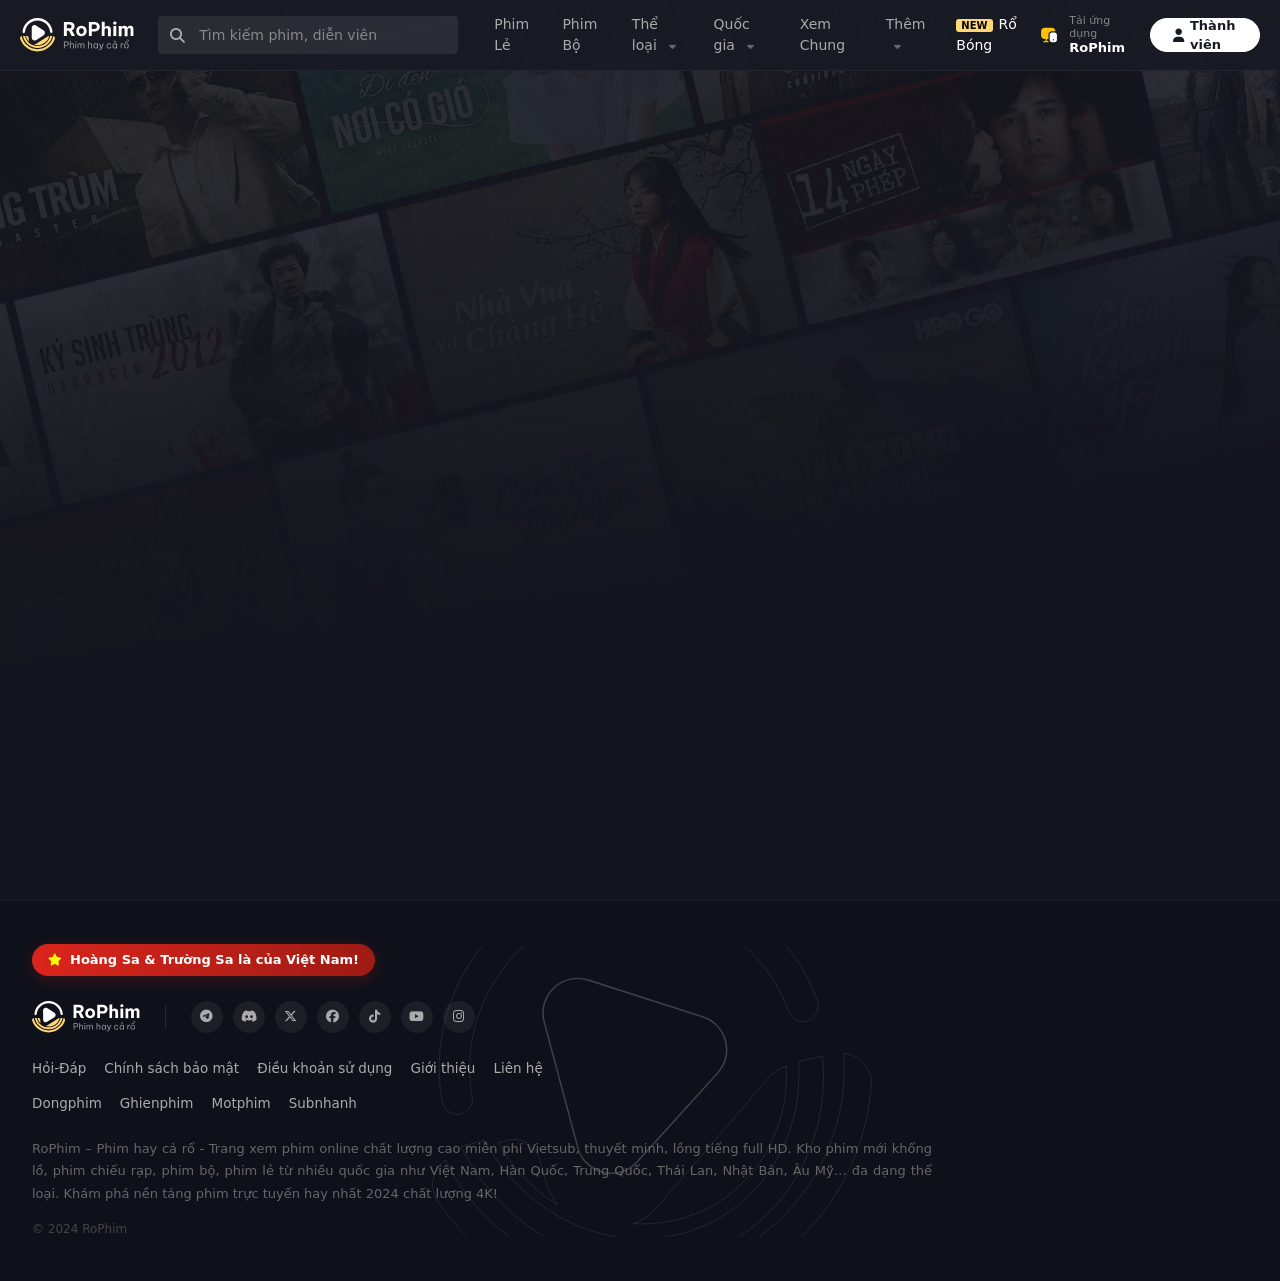
==== index.html @ 5a50149d "✨feat: setup homepage setup homepage boilerplate with core layout, header and footer" ====
<!DOCTYPE html>
<html lang="vi">
<head>
    <meta charset="UTF-8">
    <meta name="viewport" content="width=device-width, initial-scale=1.0">
    <title>Rophim</title>
    
    <link href="https://fonts.googleapis.com/css2?family=Inter:wght@300;400;500;600;700&display=swap" rel="stylesheet">
    
    <link rel="stylesheet" href="https://cdnjs.cloudflare.com/ajax/libs/font-awesome/6.5.1/css/all.min.css">

    <link rel="stylesheet" href="./css/variables.css">
    <link rel="stylesheet" href="./css/style.css">
</head>
<body>

    <header id="header">
        <div class="header-elements">
            
            <div class="for-mobile menu-toggle"><i class="fa-solid fa-bars"></i></div>
            <div class="for-mobile search-toggle"><i class="fa-solid fa-magnifying-glass"></i></div>

            <a id="logo" href="/" title="Rophim">
                <img src="./assets/images/logos/logo.svg" alt="RoPhim">
            </a>

            <div id="search">
                <div class="search-elements">
                    <div class="search-icon"><i class="fa-solid fa-magnifying-glass"></i></div>
                    <input id="main-search" class="search-input" placeholder="Tìm kiếm phim, diễn viên" autocomplete="off">
                </div>
            </div>

            <div class="el-group">
                
                <div id="main_menu">
                    <div class="menu-item"><a href="#">Phim Lẻ</a></div>
                    <div class="menu-item"><a href="#">Phim Bộ</a></div>
                    
                    <div class="menu-item menu-item-sub">
                        <div class="dropdown">
                            <a>Thể loại <i class="fa-solid fa-caret-down ms-2"></i></a>
                        </div>
                    </div>
                    
                    <div class="menu-item menu-item-sub">
                        <div class="dropdown">
                            <a>Quốc gia <i class="fa-solid fa-caret-down ms-2"></i></a>
                        </div>
                    </div>
                    
                    <div class="menu-item"><a href="#">Xem Chung</a></div>
                    
                    <div class="menu-item menu-item-sub">
                        <div class="dropdown">
                            <a>Thêm <i class="fa-solid fa-caret-down ms-2"></i></a>
                        </div>
                    </div>
                    
                    <div class="menu-item">
                        <a href="#" class="highlight">
                            <span class="new me-2">NEW</span>Rổ Bóng
                        </a>
                    </div>
                </div>

                <div class="flex-grow-1"></div>

                <div class="app-download">
                    <a class="app-download-button">
                        <div class="inc-icon">
                            <svg width="24" height="24" viewBox="0 0 24 24" fill="none" xmlns="http://www.w3.org/2000/svg"><path fill-rule="evenodd" clip-rule="evenodd" d="M10.9998 16.8992C11.1655 16.8992 11.2998 16.7649 11.2998 16.5992V11.5982C11.2998 9.28322 13.1838 7.39922 15.4998 7.39922H18.7998C18.9238 7.39922 19.0446 7.41106 19.1616 7.43327C19.3745 7.47368 19.5998 7.32682 19.5998 7.11012V6.69922C19.5998 6.67022 19.5968 6.64022 19.5918 6.61222C19.2488 4.66722 17.4468 3.19922 15.4008 3.19922H6.79982C4.42882 3.19922 2.49982 5.12822 2.49982 7.49922V12.5982C2.49982 14.9692 4.42882 16.8992 6.79982 16.8992H8.24282L7.86182 19.2492H5.85982C5.44582 19.2492 5.10982 19.5852 5.10982 19.9992C5.10982 20.4132 5.44582 20.7492 5.85982 20.7492H10.7598C11.1738 20.7492 11.5098 20.4132 11.5098 19.9992C11.5098 19.5852 11.1738 19.2492 10.7598 19.2492H9.38082L9.76182 16.8992H10.9998Z" fill="#ffc107"></path><path fill-rule="evenodd" clip-rule="evenodd" d="M17.1912 18.4564C16.7712 18.4564 16.4302 18.1154 16.4302 17.6954C16.4302 17.2754 16.7712 16.9344 17.1912 16.9344C17.6112 16.9344 17.9522 17.2754 17.9522 17.6954C17.9522 18.1154 17.6112 18.4564 17.1912 18.4564ZM18.8002 8.90039H15.5002C14.0362 8.90039 12.8002 10.1364 12.8002 11.5994V18.0994C12.8002 19.5884 14.0112 20.7994 15.5002 20.7994H18.8002C20.2892 20.7994 21.5002 19.5884 21.5002 18.0994V11.5994C21.5002 10.1364 20.2642 8.90039 18.8002 8.90039Z" fill="#ffffff"></path></svg>
                        </div>
                        <div class="text text-light">
                            <span>Tải ứng dụng</span>
                            <strong>RoPhim</strong>
                        </div>
                    </a>
                </div>

                <div id="main_user">
                    <a class="button-user button-login" href="#">
                        <div class="line-center">
                            <i class="fa-solid fa-user ms-1"></i>
                            <span>Thành viên</span>
                        </div>
                    </a>
                </div>

            </div>
        </div>
    </header>
    
    <main style="background: url('./assets/images/banners/home-background.jpg') no-repeat center top/cover; height: 100vh;">
    </main>
    <footer id="footer">
        <div class="footer-elements">
            
            <div class="footer-bg-icon">
                <img src="./assets/images/footer/footer-icon.svg" alt="Background">
            </div>

            <div class="footer-content">
                
                <div class="vn-badge">
                    <i class="fa-solid fa-star yellow-star"></i>
                    <span>Hoàng Sa & Trường Sa là của Việt Nam!</span>
                </div>

                <div class="brand-social-row">
                    <a href="#" class="footer-logo">
                        <img src="./assets/images/logos/logo.svg" alt="RoPhim">
                    </a>
                    
                    <div class="vertical-line"></div>

                    <div class="socials">
                        <a href="#" class="social-item"><i class="fa-brands fa-telegram"></i></a>
                        <a href="#" class="social-item"><i class="fa-brands fa-discord"></i></a>
                        <a href="#" class="social-item"><i class="fa-brands fa-x-twitter"></i></a>
                        <a href="#" class="social-item"><i class="fa-brands fa-facebook"></i></a>
                        <a href="#" class="social-item"><i class="fa-brands fa-tiktok"></i></a>
                        <a href="#" class="social-item"><i class="fa-brands fa-youtube"></i></a>
                        <a href="#" class="social-item"><i class="fa-brands fa-instagram"></i></a>
                    </div>
                </div>

                <div class="footer-menu">
                    <a href="#">Hỏi-Đáp</a>
                    <a href="#">Chính sách bảo mật</a>
                    <a href="#">Điều khoản sử dụng</a>
                    <a href="#">Giới thiệu</a>
                    <a href="#">Liên hệ</a>
                </div>

                <div class="footer-menu sub-links">
                    <a href="#">Dongphim</a>
                    <a href="#">Ghienphim</a>
                    <a href="#">Motphim</a>
                    <a href="#">Subnhanh</a>
                </div>

                <div class="footer-notice">
                    RoPhim – Phim hay cả rổ - Trang xem phim online chất lượng cao miễn phí Vietsub, thuyết minh, lồng tiếng full HD. Kho phim mới khổng lồ, phim chiếu rạp, phim bộ, phim lẻ từ nhiều quốc gia như Việt Nam, Hàn Quốc, Trung Quốc, Thái Lan, Nhật Bản, Âu Mỹ… đa dạng thể loại. Khám phá nền tảng phim trực tuyến hay nhất 2024 chất lượng 4K!
                </div>
                
                <div class="footer-copyright">
                    © 2024 RoPhim
                </div>
            </div>
        </div>
    </footer>
</body>
</html>
---- css/variables.css ----
:root {
    
    
    
    --bg-color: #191B24;          
    --top-bg-default: #202331;    
    --footer-bg: #0F111A;         
    
    --text-base: #aaa;            
    --text-light: #fff;           
    
    
    --primary-color: #FFD875;       
    --primary-color-hover: #FFDE8A; 
    --primary-text: #FFD875;
    
    
    --bg-2: #282B3A;
    --bg-3: #2F3346;
    --bg-4: #3E435C;
    --border-color: #ffffff10;    
    
    
    --font-body: 'Inter', sans-serif;
    --font-heading: 'Tektur', sans-serif;
}
---- css/style.css ----
* { margin: 0; padding: 0; box-sizing: border-box; }


button, input, optgroup, select, textarea {
    margin: 0;
    font-family: inherit;
    font-size: 100%;
    line-height: 1.15;
}

body {
    background-color: #191B24; 
    color: #AAAAAA;            
    
    
    font-family: system-ui, -apple-system, "Segoe UI", Roboto, "Helvetica Neue", Arial, sans-serif;
    
    font-size: 14px;      
    line-height: 1.5;
    font-weight: 400;     
    -webkit-font-smoothing: antialiased; 
}

a { text-decoration: none; color: inherit; transition: color 0.2s ease; cursor: pointer; }
ul { list-style: none; }


.ms-1 { margin-left: 4px !important; }
.ms-2 { margin-left: 8px !important; }
.flex-grow-1 { flex-grow: 1; }


#header {
    position: fixed;
    top: 0; left: 0; right: 0;
    z-index: 1000;
    
    background-color: rgba(25, 27, 36, 0.98); 
    
    border-bottom: 1px solid rgba(255, 255, 255, 0.05);
}

.header-elements {
    display: flex;
    align-items: center;
    justify-content: space-between;
    
    
    height: 70px; 
    
    padding: 0 20px;
    gap: 24px;
    width: 100%;
    max-width: 1692px; 
    margin: 0 auto;
}

.for-mobile { display: none; }

#logo { display: flex; align-items: center; flex-shrink: 0; }
#logo img { height: 34px; display: block; }


#search {
    width: 300px;
    flex-shrink: 0;
    position: relative; 
}


.search-icon {
    position: absolute;
    left: 12px; 
    top: 50%;
    transform: translateY(-50%); 
    z-index: 2; 
    pointer-events: none; 
    display: flex; 
}

.search-icon i {
    color: #AAAAAA; 
    font-size: 15px;
}


#search .search-input {
    width: 100%;
    height: 38px; 
    line-height: 38px;
    
    
    padding: 0 15px 0 40px; 
    
    
    background-color: rgba(255, 255, 255, .08); 
    
    color: #fff; 
    font-size: 14px;
    outline: none !important;
    box-shadow: none !important;
    border-radius: 4px; 
    border: 1px solid transparent !important;
    transition: all 0.2s ease;
}


#search .search-input:focus {
    background-color: rgba(255, 255, 255, .12);
    border-color: rgba(255, 255, 255, 0.1) !important;
}

#search .search-input::placeholder { color: #888; font-weight: 400; }

.el-group { display: flex; align-items: center; flex-grow: 1; justify-content: space-between; }
#main_menu { display: flex; align-items: center; gap: 5px; } 

.menu-item {
    font-size: 14px;
    font-weight: 400; 
    color: #AAAAAA;   
    height: 70px;     
    display: flex; align-items: center;
    padding: 0 12px;  
    cursor: pointer;
    transition: color 0.2s ease;
}

.menu-item:hover {
    color: #FFD875; 
}

.menu-item i {
    font-size: 11px; 
    margin-left: 6px;
    color: #666;
    transition: transform 0.2s;
}

.menu-item:hover i {
    color: #FFD875;
    transform: rotate(180deg);
}


.new {
    background-color: #FFD875;
    color: #000;
    font-size: 10px;
    font-weight: 800;
    padding: 1px 5px;
    border-radius: 3px;
    margin-right: 6px;
}
.menu-item .highlight { color: #FFF; font-weight: 500; }


.app-download-button { 
    display: flex; align-items: center; gap: 10px; 
    margin-right: 25px; cursor: pointer; 
}
.app-download-button:hover .text strong { color: #FFD875; }

.inc-icon svg { width: 20px; height: 20px; display: block; }
.text.text-light { display: flex; flex-direction: column; line-height: 1.2; }
.text.text-light span { font-size: 11px; color: #888; }
.text.text-light strong { font-size: 13px; color: #FFF; font-weight: 600; }


.button-user {
    background-color: #FFF; 
    color: #191B24;         
    height: 34px;
    padding: 0 18px;
    border-radius: 100px;   
    display: flex; align-items: center;
    font-size: 13px;
    font-weight: 600;       
    border: 1px solid #FFF;
    transition: all 0.2s ease;
}


.button-user:hover {
    background-color: transparent;
    color: #FFF;
}
.line-center { display: flex; align-items: center; gap: 6px; }
.button-user i { font-size: 13px; }

#footer {
    
    background-color: #0f111a; 
    
    
    border-top: 1px solid rgba(255, 255, 255, 0.05);
    
    position: relative;
    overflow: hidden;
    margin-top: auto;
}

.footer-elements {
    position: relative;
    width: 100%;
    max-width: 1692px;
    margin: 0 auto;
    
    
    padding: 32px;
    
    
    min-height: 380px; 
    display: flex;
    align-items: center;
}


.footer-bg-icon {
    position: absolute;
    top: 50%;
    left: 50%;
    transform: translate(-50%, -50%); 
    z-index: 0;
    pointer-events: none;
    
    
    width: 550px; 
    
    
    opacity: 100%; 
    
    
    
    filter: brightness(0) invert(1);
}

.footer-bg-icon img {
    width: 100%;
    display: block;
}


.footer-content {
    position: relative;
    z-index: 1;
    width: 100%;
    max-width: 900px; 
}


.vn-badge {
    display: inline-flex;
    align-items: center;
    gap: 8px;
    background: linear-gradient(90deg, #da251c 0%, #9e1b14 100%);
    padding: 6px 16px;
    border-radius: 50px;
    margin-bottom: 25px;
    color: #fff;
    font-size: 13px;
    font-weight: 700;
    box-shadow: 0 4px 15px rgba(218, 37, 28, 0.2);
}
.yellow-star { color: #ffff00; font-size: 12px; }


.brand-social-row {
    display: flex;
    align-items: center;
    gap: 25px;
    margin-bottom: 25px;
}

.footer-logo img { height: 32px; display: block; }


.vertical-line {
    width: 1px;
    height: 24px;
    background-color: rgba(255,255,255,0.1);
}

.socials { display: flex; align-items: center; gap: 10px; }

.social-item {
    width: 32px; height: 32px;
    background-color: rgba(255,255,255,0.06);
    border-radius: 50%;
    display: flex; align-items: center; justify-content: center;
    color: #aaa;
    font-size: 13px;
    transition: 0.2s;
}

.social-item:hover {
    background-color: #282B3A;
    color: #fff;
    transform: translateY(-2px);
}


.footer-menu { display: flex; flex-wrap: wrap; gap: 18px; margin-bottom: 15px; }
.footer-menu.sub-links { margin-bottom: 25px; }

.footer-menu a {
    color: #AAAAAA; font-size: 13.5px; font-weight: 500; transition: 0.2s;
}
.footer-menu a:hover { color: #FFD875; }


.footer-notice {
    color: #666; 
    font-size: 13px;
    line-height: 1.7;
    margin-bottom: 15px;
    text-align: justify;
}

.footer-copyright {
    color: #444; 
    font-size: 12px;
}
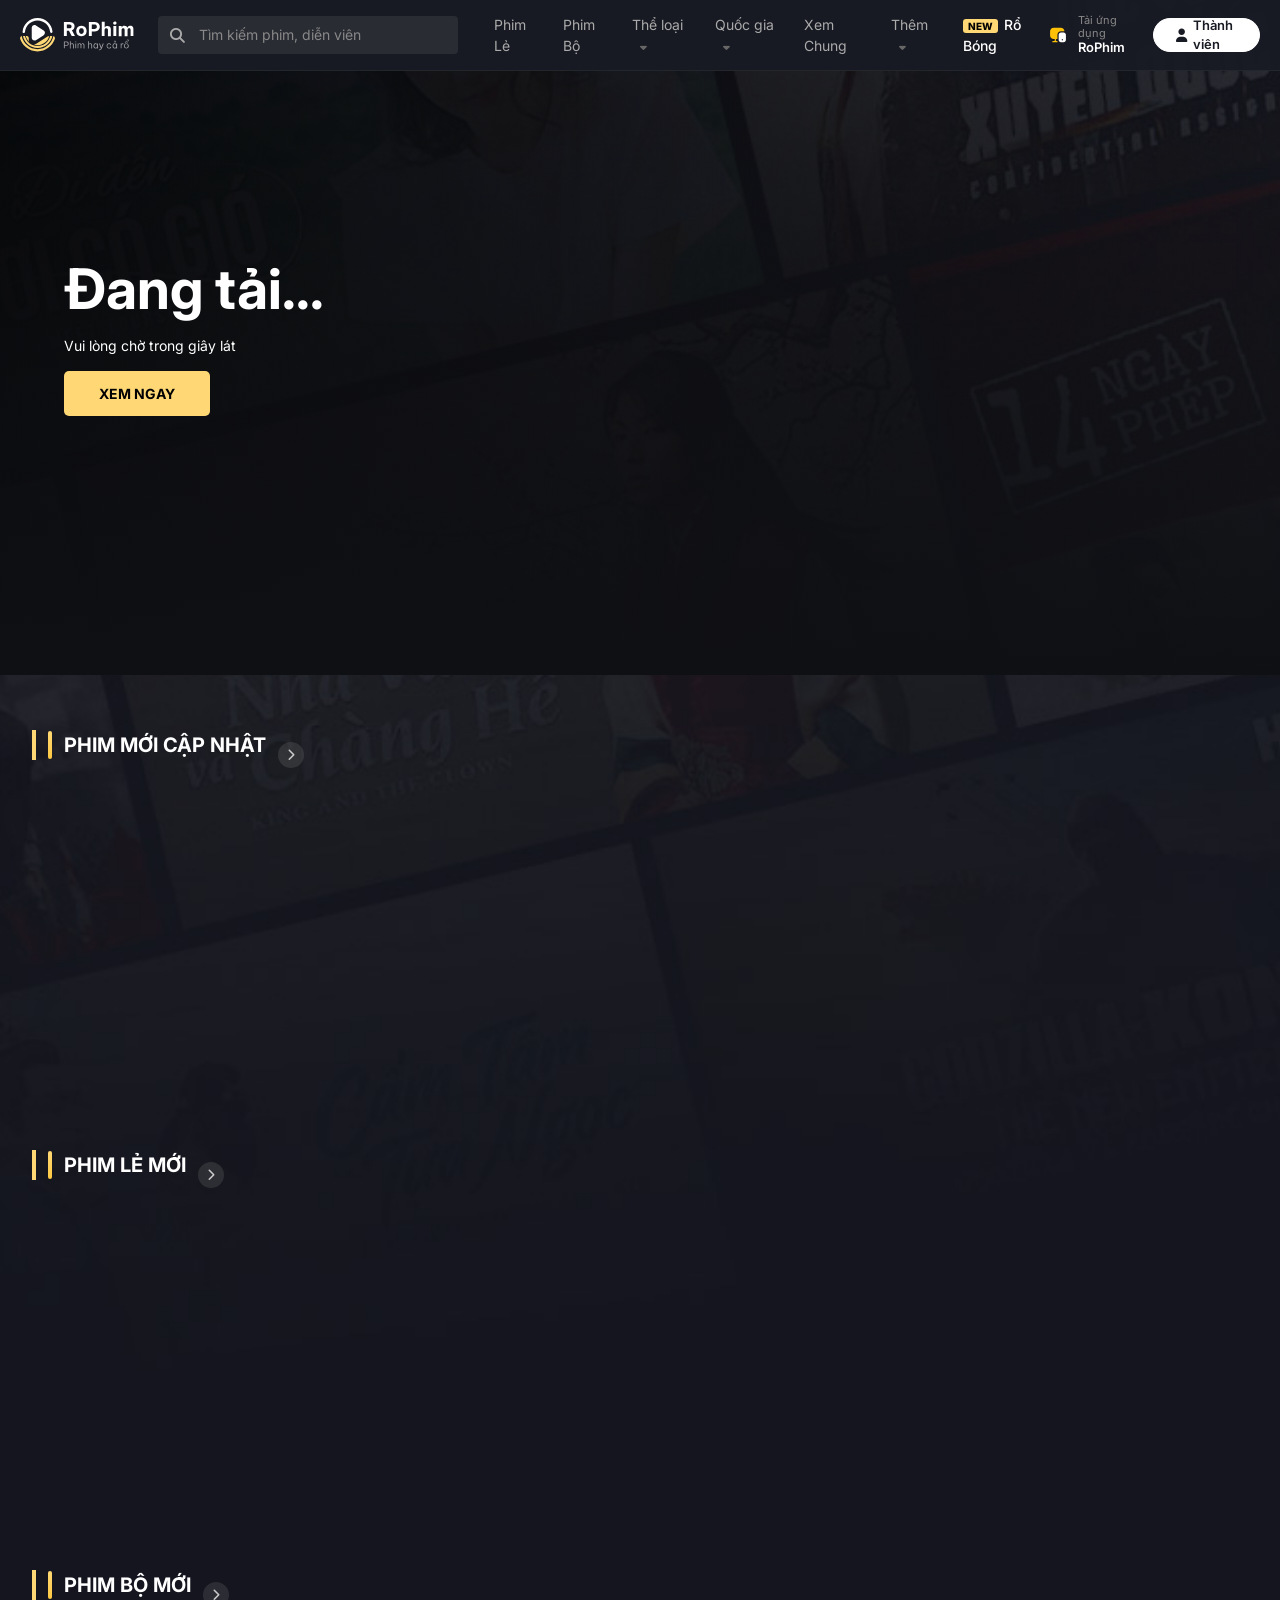
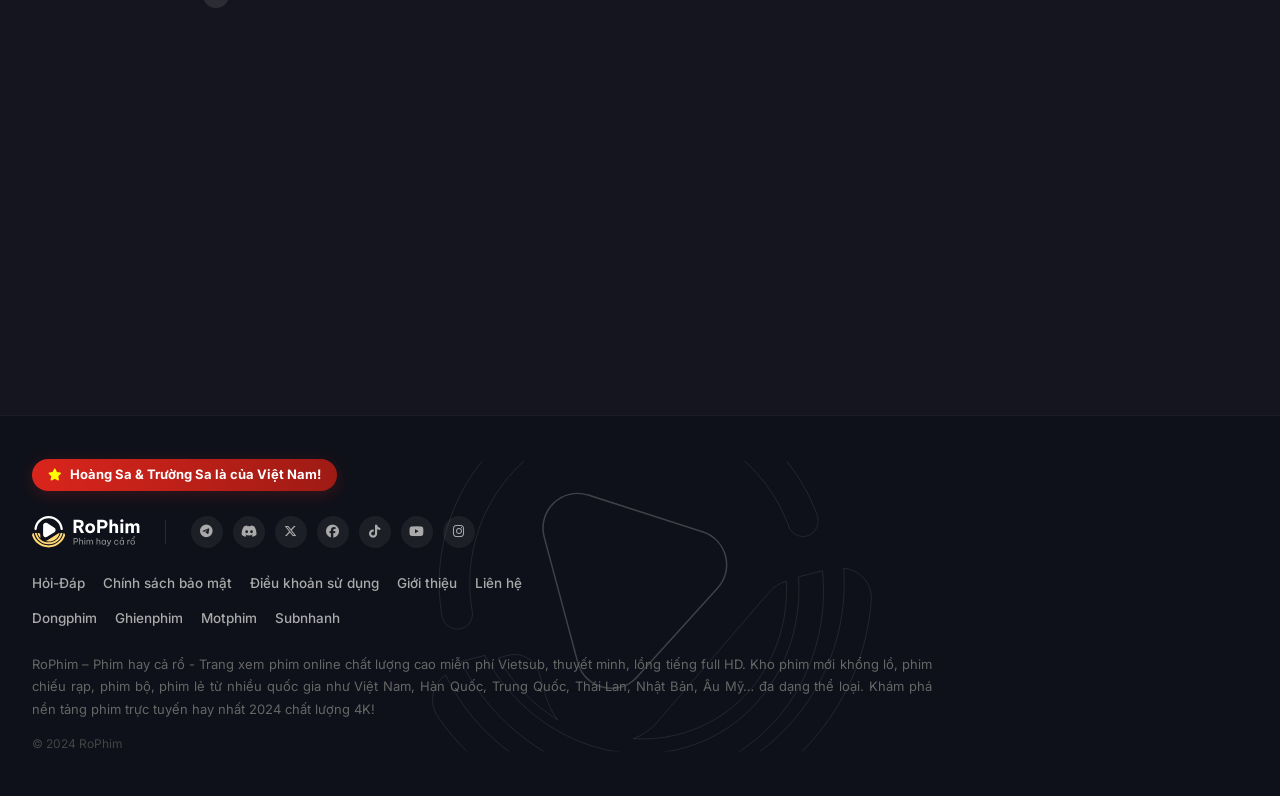
==== commit 31672902: "feat: fetch movie details for hero banner and sync search query params" ====
--- a/index.html
+++ b/index.html
@@ -1,154 +1,89 @@
-<!DOCTYPE html>
+<!doctype html>
 <html lang="vi">
-<head>
-    <meta charset="UTF-8">
-    <meta name="viewport" content="width=device-width, initial-scale=1.0">
+  <head>
+    <meta charset="UTF-8" />
+    <meta name="viewport" content="width=device-width, initial-scale=1.0" />
     <title>Rophim</title>
+
+    <link
+      href="https://fonts.googleapis.com/css2?family=Inter:wght@300;400;500;600;700&display=swap"
+      rel="stylesheet"
+    />
+
+    <link
+      rel="stylesheet"
+      href="https://cdnjs.cloudflare.com/ajax/libs/font-awesome/6.5.1/css/all.min.css"
+    />
+
+    <link rel="stylesheet" href="./css/variables.css" />
+    <link rel="stylesheet" href="./css/style.css" />
+    <link rel="stylesheet" href="./css/components.css" />
+    <link rel="stylesheet" href="./css/homepage.css">
+
+    <!-- JavaScript modules - Load in correct order -->
+    <script src="./js/components.js"></script>
+    <script src="./js/config.js"></script>
+    <script src="./js/utils.js"></script>
+    <script src="./js/api.js"></script>
+    <script src="./js/main.js"></script>
+    <script src="./js/home.js"></script>
+    <script src="./js/homepage.js"></script>
+  </head>
+  
+  <body>
     
-    <link href="https://fonts.googleapis.com/css2?family=Inter:wght@300;400;500;600;700&display=swap" rel="stylesheet">
-    
-    <link rel="stylesheet" href="https://cdnjs.cloudflare.com/ajax/libs/font-awesome/6.5.1/css/all.min.css">
+    <!-- Header component - loaded dynamically -->
+    <div id="header-placeholder"></div>
 
-    <link rel="stylesheet" href="./css/variables.css">
-    <link rel="stylesheet" href="./css/style.css">
-</head>
-<body>
+    <!-- Main content -->
 
-    <header id="header">
-        <div class="header-elements">
-            
-            <div class="for-mobile menu-toggle"><i class="fa-solid fa-bars"></i></div>
-            <div class="for-mobile search-toggle"><i class="fa-solid fa-magnifying-glass"></i></div>
+    <main
+      style="
+        background: url(&quot;./assets/images/banners/home-background.jpg&quot;)
+          no-repeat center top/cover;
+      " class="home">
 
-            <a id="logo" href="/" title="Rophim">
-                <img src="./assets/images/logos/logo.svg" alt="RoPhim">
-            </a>
+      <section class="banner" id="heroBanner">
+        <div class="banner-content" id="heroContent">
+            <h1 id="heroTitle">Đang tải...</h1>
+            <p id="heroDesc">Vui lòng chờ trong giây lát</p>
+            <a href="#" class="btn-watch">Xem Ngay</a>
+        </div>
+    </section>
 
-            <div id="search">
-                <div class="search-elements">
-                    <div class="search-icon"><i class="fa-solid fa-magnifying-glass"></i></div>
-                    <input id="main-search" class="search-input" placeholder="Tìm kiếm phim, diễn viên" autocomplete="off">
-                </div>
-            </div>
+    <div class="container">
+        <section class="movie-section">
+    <div class="section-header">
+        <h2 class="section-title">PHIM MỚI CẬP NHẬT</h2>
+        <a href="new-movies.html" class="btn-more-link">
+            <i class="fa-solid fa-chevron-right"></i>
+        </a>
+    </div>
+    <div class="movie-grid" id="movieGrid"></div>
+</section>
+        <section class="movie-section">
+    <div class="section-header">
+        <h2 class="section-title">PHIM LẺ MỚI</h2>
+        <a href="movies.html" class="btn-more-link">
+            <i class="fa-solid fa-chevron-right"></i>
+        </a>
+    </div>
+    <div class="movie-grid" id="phimLeGrid"></div>
+</section>
 
-            <div class="el-group">
-                
-                <div id="main_menu">
-                    <div class="menu-item"><a href="#">Phim Lẻ</a></div>
-                    <div class="menu-item"><a href="#">Phim Bộ</a></div>
-                    
-                    <div class="menu-item menu-item-sub">
-                        <div class="dropdown">
-                            <a>Thể loại <i class="fa-solid fa-caret-down ms-2"></i></a>
-                        </div>
-                    </div>
-                    
-                    <div class="menu-item menu-item-sub">
-                        <div class="dropdown">
-                            <a>Quốc gia <i class="fa-solid fa-caret-down ms-2"></i></a>
-                        </div>
-                    </div>
-                    
-                    <div class="menu-item"><a href="#">Xem Chung</a></div>
-                    
-                    <div class="menu-item menu-item-sub">
-                        <div class="dropdown">
-                            <a>Thêm <i class="fa-solid fa-caret-down ms-2"></i></a>
-                        </div>
-                    </div>
-                    
-                    <div class="menu-item">
-                        <a href="#" class="highlight">
-                            <span class="new me-2">NEW</span>Rổ Bóng
-                        </a>
-                    </div>
-                </div>
+<section class="movie-section">
+    <div class="section-header">
+        <h2 class="section-title">PHIM BỘ MỚI</h2>
+        <a href="series.html" class="btn-more-link">
+            <i class="fa-solid fa-chevron-right"></i>
+        </a>
+    </div>
+    <div class="movie-grid" id="phimBoGrid"></div>
+</section>
+    </div>
+    </main>
 
-                <div class="flex-grow-1"></div>
-
-                <div class="app-download">
-                    <a class="app-download-button">
-                        <div class="inc-icon">
-                            <svg width="24" height="24" viewBox="0 0 24 24" fill="none" xmlns="http://www.w3.org/2000/svg"><path fill-rule="evenodd" clip-rule="evenodd" d="M10.9998 16.8992C11.1655 16.8992 11.2998 16.7649 11.2998 16.5992V11.5982C11.2998 9.28322 13.1838 7.39922 15.4998 7.39922H18.7998C18.9238 7.39922 19.0446 7.41106 19.1616 7.43327C19.3745 7.47368 19.5998 7.32682 19.5998 7.11012V6.69922C19.5998 6.67022 19.5968 6.64022 19.5918 6.61222C19.2488 4.66722 17.4468 3.19922 15.4008 3.19922H6.79982C4.42882 3.19922 2.49982 5.12822 2.49982 7.49922V12.5982C2.49982 14.9692 4.42882 16.8992 6.79982 16.8992H8.24282L7.86182 19.2492H5.85982C5.44582 19.2492 5.10982 19.5852 5.10982 19.9992C5.10982 20.4132 5.44582 20.7492 5.85982 20.7492H10.7598C11.1738 20.7492 11.5098 20.4132 11.5098 19.9992C11.5098 19.5852 11.1738 19.2492 10.7598 19.2492H9.38082L9.76182 16.8992H10.9998Z" fill="#ffc107"></path><path fill-rule="evenodd" clip-rule="evenodd" d="M17.1912 18.4564C16.7712 18.4564 16.4302 18.1154 16.4302 17.6954C16.4302 17.2754 16.7712 16.9344 17.1912 16.9344C17.6112 16.9344 17.9522 17.2754 17.9522 17.6954C17.9522 18.1154 17.6112 18.4564 17.1912 18.4564ZM18.8002 8.90039H15.5002C14.0362 8.90039 12.8002 10.1364 12.8002 11.5994V18.0994C12.8002 19.5884 14.0112 20.7994 15.5002 20.7994H18.8002C20.2892 20.7994 21.5002 19.5884 21.5002 18.0994V11.5994C21.5002 10.1364 20.2642 8.90039 18.8002 8.90039Z" fill="#ffffff"></path></svg>
-                        </div>
-                        <div class="text text-light">
-                            <span>Tải ứng dụng</span>
-                            <strong>RoPhim</strong>
-                        </div>
-                    </a>
-                </div>
-
-                <div id="main_user">
-                    <a class="button-user button-login" href="#">
-                        <div class="line-center">
-                            <i class="fa-solid fa-user ms-1"></i>
-                            <span>Thành viên</span>
-                        </div>
-                    </a>
-                </div>
-
-            </div>
-        </div>
-    </header>
-    
-    <main style="background: url('./assets/images/banners/home-background.jpg') no-repeat center top/cover; height: 100vh;">
-    </main>
-    <footer id="footer">
-        <div class="footer-elements">
-            
-            <div class="footer-bg-icon">
-                <img src="./assets/images/footer/footer-icon.svg" alt="Background">
-            </div>
-
-            <div class="footer-content">
-                
-                <div class="vn-badge">
-                    <i class="fa-solid fa-star yellow-star"></i>
-                    <span>Hoàng Sa & Trường Sa là của Việt Nam!</span>
-                </div>
-
-                <div class="brand-social-row">
-                    <a href="#" class="footer-logo">
-                        <img src="./assets/images/logos/logo.svg" alt="RoPhim">
-                    </a>
-                    
-                    <div class="vertical-line"></div>
-
-                    <div class="socials">
-                        <a href="#" class="social-item"><i class="fa-brands fa-telegram"></i></a>
-                        <a href="#" class="social-item"><i class="fa-brands fa-discord"></i></a>
-                        <a href="#" class="social-item"><i class="fa-brands fa-x-twitter"></i></a>
-                        <a href="#" class="social-item"><i class="fa-brands fa-facebook"></i></a>
-                        <a href="#" class="social-item"><i class="fa-brands fa-tiktok"></i></a>
-                        <a href="#" class="social-item"><i class="fa-brands fa-youtube"></i></a>
-                        <a href="#" class="social-item"><i class="fa-brands fa-instagram"></i></a>
-                    </div>
-                </div>
-
-                <div class="footer-menu">
-                    <a href="#">Hỏi-Đáp</a>
-                    <a href="#">Chính sách bảo mật</a>
-                    <a href="#">Điều khoản sử dụng</a>
-                    <a href="#">Giới thiệu</a>
-                    <a href="#">Liên hệ</a>
-                </div>
-
-                <div class="footer-menu sub-links">
-                    <a href="#">Dongphim</a>
-                    <a href="#">Ghienphim</a>
-                    <a href="#">Motphim</a>
-                    <a href="#">Subnhanh</a>
-                </div>
-
-                <div class="footer-notice">
-                    RoPhim – Phim hay cả rổ - Trang xem phim online chất lượng cao miễn phí Vietsub, thuyết minh, lồng tiếng full HD. Kho phim mới khổng lồ, phim chiếu rạp, phim bộ, phim lẻ từ nhiều quốc gia như Việt Nam, Hàn Quốc, Trung Quốc, Thái Lan, Nhật Bản, Âu Mỹ… đa dạng thể loại. Khám phá nền tảng phim trực tuyến hay nhất 2024 chất lượng 4K!
-                </div>
-                
-                <div class="footer-copyright">
-                    © 2024 RoPhim
-                </div>
-            </div>
-        </div>
-    </footer>
-</body>
-</html>+    <!-- Footer component - loaded dynamically -->
+    <div id="footer-placeholder"></div>
+  </body>
+</html>
--- a/css/variables.css
+++ b/css/variables.css
@@ -1,26 +1,20 @@
 :root {
-    
-    
-    
-    --bg-color: #191B24;          
-    --top-bg-default: #202331;    
-    --footer-bg: #0F111A;         
-    
-    --text-base: #aaa;            
-    --text-light: #fff;           
-    
-    
-    --primary-color: #FFD875;       
-    --primary-color-hover: #FFDE8A; 
-    --primary-text: #FFD875;
-    
-    
-    --bg-2: #282B3A;
-    --bg-3: #2F3346;
-    --bg-4: #3E435C;
-    --border-color: #ffffff10;    
-    
-    
-    --font-body: 'Inter', sans-serif;
-    --font-heading: 'Tektur', sans-serif;
-}+  --bg-color: #191b24;
+  --top-bg-default: #202331;
+  --footer-bg: #0f111a;
+
+  --text-base: #aaa;
+  --text-light: #fff;
+
+  --primary-color: #ffd875;
+  --primary-color-hover: #ffde8a;
+  --primary-text: #ffd875;
+
+  --bg-2: #282b3a;
+  --bg-3: #2f3346;
+  --bg-4: #3e435c;
+  --border-color: #ffffff10;
+
+  --font-body: "Inter", sans-serif;
+  --font-heading: "Tektur", sans-serif;
+}
--- a/css/style.css
+++ b/css/style.css
@@ -1,324 +1,563 @@
-
-* { margin: 0; padding: 0; box-sizing: border-box; }
-
-
-button, input, optgroup, select, textarea {
-    margin: 0;
-    font-family: inherit;
-    font-size: 100%;
-    line-height: 1.15;
+* {
+  margin: 0;
+  padding: 0;
+  box-sizing: border-box;
+}
+
+button,
+input,
+optgroup,
+select,
+textarea {
+  margin: 0;
+  font-family: inherit;
+  font-size: 100%;
+  line-height: 1.15;
 }
 
 body {
-    background-color: #191B24; 
-    color: #AAAAAA;            
-    
-    
-    font-family: system-ui, -apple-system, "Segoe UI", Roboto, "Helvetica Neue", Arial, sans-serif;
-    
-    font-size: 14px;      
-    line-height: 1.5;
-    font-weight: 400;     
-    -webkit-font-smoothing: antialiased; 
-}
-
-a { text-decoration: none; color: inherit; transition: color 0.2s ease; cursor: pointer; }
-ul { list-style: none; }
-
-
-.ms-1 { margin-left: 4px !important; }
-.ms-2 { margin-left: 8px !important; }
-.flex-grow-1 { flex-grow: 1; }
-
+  background-color: #191b24;
+  color: #aaaaaa;
+
+  font-family:
+    system-ui,
+    -apple-system,
+    "Segoe UI",
+    Roboto,
+    "Helvetica Neue",
+    Arial,
+    sans-serif;
+
+  font-size: 14px;
+  line-height: 1.5;
+  font-weight: 400;
+  -webkit-font-smoothing: antialiased;
+}
+
+a {
+  text-decoration: none;
+  color: inherit;
+  transition: color 0.2s ease;
+  cursor: pointer;
+}
+ul {
+  list-style: none;
+}
+
+.ms-1 {
+  margin-left: 4px !important;
+}
+.ms-2 {
+  margin-left: 8px !important;
+}
+.flex-grow-1 {
+  flex-grow: 1;
+}
+
+/* Component Placeholders - Prevent layout shift */
+#header-placeholder {
+  min-height: 70px;
+  background-color: rgba(25, 27, 36, 0.98);
+}
+
+#footer-placeholder {
+  min-height: 380px;
+  background-color: #0f111a;
+}
 
 #header {
-    position: fixed;
-    top: 0; left: 0; right: 0;
-    z-index: 1000;
-    
-    background-color: rgba(25, 27, 36, 0.98); 
-    
-    border-bottom: 1px solid rgba(255, 255, 255, 0.05);
+  position: fixed;
+  top: 0;
+  left: 0;
+  right: 0;
+  z-index: 1000;
+
+  background-color: rgba(25, 27, 36, 0.98);
+
+  border-bottom: 1px solid rgba(255, 255, 255, 0.05);
 }
 
 .header-elements {
-    display: flex;
-    align-items: center;
-    justify-content: space-between;
-    
-    
-    height: 70px; 
-    
-    padding: 0 20px;
-    gap: 24px;
-    width: 100%;
-    max-width: 1692px; 
-    margin: 0 auto;
-}
-
-.for-mobile { display: none; }
-
-#logo { display: flex; align-items: center; flex-shrink: 0; }
-#logo img { height: 34px; display: block; }
-
+  display: flex;
+  align-items: center;
+  justify-content: space-between;
+
+  height: 70px;
+
+  padding: 0 20px;
+  gap: 24px;
+  width: 100%;
+  max-width: 1692px;
+  margin: 0 auto;
+}
+
+.for-mobile {
+  display: none;
+}
+
+#logo {
+  display: flex;
+  align-items: center;
+  flex-shrink: 0;
+}
+#logo img {
+  height: 34px;
+  display: block;
+}
 
 #search {
-    width: 300px;
-    flex-shrink: 0;
-    position: relative; 
-}
-
+  width: 300px;
+  flex-shrink: 0;
+  position: relative;
+}
 
 .search-icon {
-    position: absolute;
-    left: 12px; 
-    top: 50%;
-    transform: translateY(-50%); 
-    z-index: 2; 
-    pointer-events: none; 
-    display: flex; 
+  position: absolute;
+  left: 12px;
+  top: 50%;
+  transform: translateY(-50%);
+  z-index: 2;
+  pointer-events: none;
+  display: flex;
 }
 
 .search-icon i {
-    color: #AAAAAA; 
-    font-size: 15px;
-}
-
+  color: #aaaaaa;
+  font-size: 15px;
+}
 
 #search .search-input {
-    width: 100%;
-    height: 38px; 
-    line-height: 38px;
-    
-    
-    padding: 0 15px 0 40px; 
-    
-    
-    background-color: rgba(255, 255, 255, .08); 
-    
-    color: #fff; 
-    font-size: 14px;
-    outline: none !important;
-    box-shadow: none !important;
-    border-radius: 4px; 
-    border: 1px solid transparent !important;
-    transition: all 0.2s ease;
-}
-
+  width: 100%;
+  height: 38px;
+  line-height: 38px;
+
+  padding: 0 15px 0 40px;
+
+  background-color: rgba(255, 255, 255, 0.08);
+
+  color: #fff;
+  font-size: 14px;
+  outline: none !important;
+  box-shadow: none !important;
+  border-radius: 4px;
+  border: 1px solid transparent !important;
+  transition: all 0.2s ease;
+}
 
 #search .search-input:focus {
-    background-color: rgba(255, 255, 255, .12);
-    border-color: rgba(255, 255, 255, 0.1) !important;
-}
-
-#search .search-input::placeholder { color: #888; font-weight: 400; }
-
-.el-group { display: flex; align-items: center; flex-grow: 1; justify-content: space-between; }
-#main_menu { display: flex; align-items: center; gap: 5px; } 
+  background-color: rgba(255, 255, 255, 0.12);
+  border-color: rgba(255, 255, 255, 0.1) !important;
+}
+
+#search .search-input::placeholder {
+  color: #888;
+  font-weight: 400;
+}
+
+.el-group {
+  display: flex;
+  align-items: center;
+  flex-grow: 1;
+  justify-content: space-between;
+}
+#main_menu {
+  display: flex;
+  align-items: center;
+  gap: 5px;
+}
 
 .menu-item {
-    font-size: 14px;
-    font-weight: 400; 
-    color: #AAAAAA;   
-    height: 70px;     
-    display: flex; align-items: center;
-    padding: 0 12px;  
-    cursor: pointer;
-    transition: color 0.2s ease;
+  font-size: 14px;
+  font-weight: 400;
+  color: #aaaaaa;
+  height: 70px;
+  display: flex;
+  align-items: center;
+  padding: 0 12px;
+  cursor: pointer;
+  transition: color 0.2s ease;
 }
 
 .menu-item:hover {
-    color: #FFD875; 
+  color: #ffd875;
 }
 
 .menu-item i {
-    font-size: 11px; 
-    margin-left: 6px;
-    color: #666;
-    transition: transform 0.2s;
+  font-size: 11px;
+  margin-left: 6px;
+  color: #666;
+  transition: transform 0.2s;
 }
 
 .menu-item:hover i {
-    color: #FFD875;
-    transform: rotate(180deg);
-}
-
+  color: #ffd875;
+  transform: rotate(180deg);
+}
 
 .new {
-    background-color: #FFD875;
-    color: #000;
-    font-size: 10px;
-    font-weight: 800;
-    padding: 1px 5px;
-    border-radius: 3px;
-    margin-right: 6px;
-}
-.menu-item .highlight { color: #FFF; font-weight: 500; }
-
-
-.app-download-button { 
-    display: flex; align-items: center; gap: 10px; 
-    margin-right: 25px; cursor: pointer; 
-}
-.app-download-button:hover .text strong { color: #FFD875; }
-
-.inc-icon svg { width: 20px; height: 20px; display: block; }
-.text.text-light { display: flex; flex-direction: column; line-height: 1.2; }
-.text.text-light span { font-size: 11px; color: #888; }
-.text.text-light strong { font-size: 13px; color: #FFF; font-weight: 600; }
-
+  background-color: #ffd875;
+  color: #000;
+  font-size: 10px;
+  font-weight: 800;
+  padding: 1px 5px;
+  border-radius: 3px;
+  margin-right: 6px;
+}
+.menu-item .highlight {
+  color: #fff;
+  font-weight: 500;
+}
+
+/* Dropdown Menu Styles */
+.menu-item-sub {
+  position: relative;
+}
+
+.menu-item-sub .dropdown {
+  position: relative;
+  display: flex;
+  align-items: center;
+  height: 100%;
+}
+
+/* Dropdown content */
+.dropdown-content {
+  position: absolute;
+  top: 100%;
+  left: 50%;
+  transform: translateX(-50%) translateY(-10px);
+  background: rgba(10, 12, 20, 0.6); /* Giảm xuống 60% để rõ hơn */
+  backdrop-filter: blur(40px) saturate(180%); /* Tăng blur mạnh hơn */
+  -webkit-backdrop-filter: blur(40px) saturate(180%);
+  min-width: 600px;
+  max-width: 900px;
+  border-radius: 12px;
+  box-shadow:
+    0 8px 32px rgba(0, 0, 0, 0.5),
+    0 0 0 1px rgba(255, 255, 255, 0.1) inset; /* Inner glow */
+  padding: 20px;
+  opacity: 0;
+  visibility: hidden;
+  transition: all 0.3s cubic-bezier(0.4, 0, 0.2, 1);
+  z-index: 1000;
+  border: 1px solid rgba(255, 255, 255, 0.2);
+}
+
+.menu-item-sub:hover .dropdown-content {
+  opacity: 1;
+  visibility: visible;
+  transform: translateX(-50%) translateY(0);
+}
+
+/* Dropdown grid - Multi-column layout */
+.dropdown-grid {
+  display: grid;
+  grid-template-columns: repeat(4, 1fr);
+  gap: 8px 16px;
+  max-height: 500px;
+  overflow-y: auto;
+  padding: 0;
+}
+
+/* Custom scrollbar for dropdown */
+.dropdown-grid::-webkit-scrollbar {
+  width: 6px;
+}
+
+.dropdown-grid::-webkit-scrollbar-track {
+  background: rgba(255, 255, 255, 0.05);
+  border-radius: 3px;
+}
+
+.dropdown-grid::-webkit-scrollbar-thumb {
+  background: rgba(255, 216, 117, 0.5);
+  border-radius: 3px;
+}
+
+.dropdown-grid::-webkit-scrollbar-thumb:hover {
+  background: rgba(255, 216, 117, 0.7);
+}
+
+/* Dropdown items */
+.dropdown-item {
+  display: block;
+  padding: 8px 12px;
+  color: #fff;
+  text-decoration: none;
+  font-size: 14px;
+  border-radius: 4px;
+  transition: all 0.2s ease;
+  white-space: nowrap;
+  overflow: hidden;
+  text-overflow: ellipsis;
+}
+
+.dropdown-item:hover {
+  background-color: rgba(255, 216, 117, 0.15);
+  color: #ffd875;
+  /* Removed transform to fix yellow bar glitch */
+}
+
+/* Arrow indicator for dropdown */
+.dropdown-content::before {
+  content: "";
+  position: absolute;
+  bottom: 100%;
+  left: 50%;
+  transform: translateX(-50%);
+
+  border-left: 8px solid transparent;
+  border-right: 8px solid transparent;
+  border-bottom: 8px solid rgba(255, 255, 255, 0.1);
+}
+
+.dropdown-content::after {
+  content: "";
+  position: absolute;
+  bottom: 100%;
+  left: 50%;
+  transform: translateX(-50%);
+
+  border-left: 7px solid transparent;
+  border-right: 7px solid transparent;
+  border-bottom: 7px solid rgba(25, 27, 36, 0.98);
+
+  margin-bottom: -1px;
+}
+
+.app-download-button {
+  display: flex;
+  align-items: center;
+  gap: 10px;
+  margin-right: 25px;
+  cursor: pointer;
+}
+.app-download-button:hover .text strong {
+  color: #ffd875;
+}
+
+.inc-icon svg {
+  width: 20px;
+  height: 20px;
+  display: block;
+}
+.text.text-light {
+  display: flex;
+  flex-direction: column;
+  line-height: 1.2;
+}
+.text.text-light span {
+  font-size: 11px;
+  color: #888;
+}
+.text.text-light strong {
+  font-size: 13px;
+  color: #fff;
+  font-weight: 600;
+}
 
 .button-user {
-    background-color: #FFF; 
-    color: #191B24;         
-    height: 34px;
-    padding: 0 18px;
-    border-radius: 100px;   
-    display: flex; align-items: center;
-    font-size: 13px;
-    font-weight: 600;       
-    border: 1px solid #FFF;
-    transition: all 0.2s ease;
-}
-
+  background-color: #fff;
+  color: #191b24;
+  height: 34px;
+  padding: 0 18px;
+  border-radius: 100px;
+  display: flex;
+  align-items: center;
+  font-size: 13px;
+  font-weight: 600;
+  border: 1px solid #fff;
+  transition: all 0.2s ease;
+}
 
 .button-user:hover {
-    background-color: transparent;
-    color: #FFF;
-}
-.line-center { display: flex; align-items: center; gap: 6px; }
-.button-user i { font-size: 13px; }
+  background-color: transparent;
+  color: #fff;
+}
+.line-center {
+  display: flex;
+  align-items: center;
+  gap: 6px;
+}
+.button-user i {
+  font-size: 13px;
+}
 
 #footer {
-    
-    background-color: #0f111a; 
-    
-    
-    border-top: 1px solid rgba(255, 255, 255, 0.05);
-    
-    position: relative;
-    overflow: hidden;
-    margin-top: auto;
+  background-color: #0f111a;
+
+  border-top: 1px solid rgba(255, 255, 255, 0.05);
+
+  position: relative;
+  overflow: hidden;
+  margin-top: auto;
 }
 
 .footer-elements {
-    position: relative;
-    width: 100%;
-    max-width: 1692px;
-    margin: 0 auto;
-    
-    
-    padding: 32px;
-    
-    
-    min-height: 380px; 
-    display: flex;
-    align-items: center;
-}
-
+  position: relative;
+  width: 100%;
+  max-width: 1692px;
+  margin: 0 auto;
+
+  padding: 32px;
+
+  min-height: 380px;
+  display: flex;
+  align-items: center;
+}
 
 .footer-bg-icon {
-    position: absolute;
-    top: 50%;
-    left: 50%;
-    transform: translate(-50%, -50%); 
-    z-index: 0;
-    pointer-events: none;
-    
-    
-    width: 550px; 
-    
-    
-    opacity: 100%; 
-    
-    
-    
-    filter: brightness(0) invert(1);
+  position: absolute;
+  top: 50%;
+  left: 50%;
+  transform: translate(-50%, -50%);
+  z-index: 0;
+  pointer-events: none;
+
+  width: 550px;
+
+  opacity: 100%;
+
+  filter: brightness(0) invert(1);
 }
 
 .footer-bg-icon img {
-    width: 100%;
-    display: block;
-}
-
+  width: 100%;
+  display: block;
+}
 
 .footer-content {
-    position: relative;
-    z-index: 1;
-    width: 100%;
-    max-width: 900px; 
-}
-
+  position: relative;
+  z-index: 1;
+  width: 100%;
+  max-width: 900px;
+}
 
 .vn-badge {
-    display: inline-flex;
-    align-items: center;
-    gap: 8px;
-    background: linear-gradient(90deg, #da251c 0%, #9e1b14 100%);
-    padding: 6px 16px;
-    border-radius: 50px;
-    margin-bottom: 25px;
-    color: #fff;
-    font-size: 13px;
-    font-weight: 700;
-    box-shadow: 0 4px 15px rgba(218, 37, 28, 0.2);
-}
-.yellow-star { color: #ffff00; font-size: 12px; }
-
+  display: inline-flex;
+  align-items: center;
+  gap: 8px;
+  background: linear-gradient(90deg, #da251c 0%, #9e1b14 100%);
+  padding: 6px 16px;
+  border-radius: 50px;
+  margin-bottom: 25px;
+  color: #fff;
+  font-size: 13px;
+  font-weight: 700;
+  box-shadow: 0 4px 15px rgba(218, 37, 28, 0.2);
+}
+.yellow-star {
+  color: #ffff00;
+  font-size: 12px;
+}
 
 .brand-social-row {
-    display: flex;
-    align-items: center;
-    gap: 25px;
-    margin-bottom: 25px;
-}
-
-.footer-logo img { height: 32px; display: block; }
-
+  display: flex;
+  align-items: center;
+  gap: 25px;
+  margin-bottom: 25px;
+}
+
+.footer-logo img {
+  height: 32px;
+  display: block;
+}
 
 .vertical-line {
-    width: 1px;
-    height: 24px;
-    background-color: rgba(255,255,255,0.1);
-}
-
-.socials { display: flex; align-items: center; gap: 10px; }
+  width: 1px;
+  height: 24px;
+  background-color: rgba(255, 255, 255, 0.1);
+}
+
+.socials {
+  display: flex;
+  align-items: center;
+  gap: 10px;
+}
 
 .social-item {
-    width: 32px; height: 32px;
-    background-color: rgba(255,255,255,0.06);
-    border-radius: 50%;
-    display: flex; align-items: center; justify-content: center;
-    color: #aaa;
-    font-size: 13px;
-    transition: 0.2s;
+  width: 32px;
+  height: 32px;
+  background-color: rgba(255, 255, 255, 0.06);
+  border-radius: 50%;
+  display: flex;
+  align-items: center;
+  justify-content: center;
+  color: #aaa;
+  font-size: 13px;
+  transition: 0.2s;
 }
 
 .social-item:hover {
-    background-color: #282B3A;
-    color: #fff;
-    transform: translateY(-2px);
-}
-
-
-.footer-menu { display: flex; flex-wrap: wrap; gap: 18px; margin-bottom: 15px; }
-.footer-menu.sub-links { margin-bottom: 25px; }
+  background-color: #282b3a;
+  color: #fff;
+  transform: translateY(-2px);
+}
+
+.footer-menu {
+  display: flex;
+  flex-wrap: wrap;
+  gap: 18px;
+  margin-bottom: 15px;
+}
+.footer-menu.sub-links {
+  margin-bottom: 25px;
+}
 
 .footer-menu a {
-    color: #AAAAAA; font-size: 13.5px; font-weight: 500; transition: 0.2s;
-}
-.footer-menu a:hover { color: #FFD875; }
-
+  color: #aaaaaa;
+  font-size: 13.5px;
+  font-weight: 500;
+  transition: 0.2s;
+}
+.footer-menu a:hover {
+  color: #ffd875;
+}
 
 .footer-notice {
-    color: #666; 
-    font-size: 13px;
-    line-height: 1.7;
-    margin-bottom: 15px;
-    text-align: justify;
+  color: #666;
+  font-size: 13px;
+  line-height: 1.7;
+  margin-bottom: 15px;
+  text-align: justify;
 }
 
 .footer-copyright {
-    color: #444; 
-    font-size: 12px;
+  color: #444;
+  font-size: 12px;
+}
+
+.pagination {
+  display: flex;
+  justify-content: center;
+  align-items: center;
+  gap: 12px;
+  margin: 32px 0 40px;
+}
+
+.page-btn {
+  width: 40px;
+  height: 40px;
+  border-radius: 8px;
+  border: 1px solid #2a2a2a;
+  background: #141414;
+  color: #ccc;
+  cursor: pointer;
+  transition: 0.2s ease;
+}
+
+.page-btn:hover {
+  background: #ff6600;
+  border-color: #ff6600;
+  color: #fff;
+}
+
+.page-btn.disabled {
+  opacity: 0.4;
+  pointer-events: none;
+}
+
+.page-info {
+  color: #aaa;
+  font-size: 14px;
 }
--- a/css/components.css
+++ b/css/components.css
@@ -0,0 +1,487 @@
+/**
+ * components.css - Reusable UI Components
+ * Styling based on RoPhim.nl design
+ */
+
+/* ==========================================================================
+   MOVIE CARDS
+   ========================================================================== */
+
+/* Movies Grid Container */
+.movies-grid {
+    display: grid;
+    grid-template-columns: repeat(auto-fill, minmax(160px, 1fr));
+    gap: 16px;
+    padding: 20px 0;
+}
+
+/* Responsive grid columns */
+@media (min-width: 768px) {
+    .movies-grid {
+        grid-template-columns: repeat(auto-fill, minmax(180px, 1fr));
+        gap: 20px;
+    }
+}
+
+@media (min-width: 1200px) {
+    .movies-grid {
+        grid-template-columns: repeat(auto-fill, minmax(200px, 1fr));
+        gap: 24px;
+    }
+}
+
+/* Movie Card Component */
+.movie-card {
+    position: relative;
+    border-radius: 10px;
+    overflow: hidden;
+    background-color: rgba(255, 255, 255, 0.03);
+    transition: all 0.3s cubic-bezier(0.4, 0, 0.2, 1);
+    cursor: pointer;
+}
+
+.movie-card:hover {
+    transform: translateY(-8px) scale(1.02);
+    box-shadow: 0 12px 24px rgba(0, 0, 0, 0.5);
+    background-color: rgba(255, 255, 255, 0.05);
+}
+
+/* Movie Poster */
+.movie-card .movie-poster {
+    position: relative;
+    padding-top: 150%; /* 2:3 aspect ratio */
+    overflow: hidden;
+    background: linear-gradient(135deg, #1a1a1a 0%, #0a0a0a 100%);
+}
+
+.movie-card .movie-poster img {
+    position: absolute;
+    top: 0;
+    left: 0;
+    width: 100%;
+    height: 100%;
+    object-fit: cover;
+    transition: transform 0.3s ease;
+}
+
+.movie-card:hover .movie-poster img {
+    transform: scale(1.1);
+}
+
+/* Poster Overlay */
+.movie-card .poster-overlay {
+    position: absolute;
+    top: 0;
+    left: 0;
+    right: 0;
+    bottom: 0;
+    background: linear-gradient(to top, rgba(0, 0, 0, 0.9) 0%, transparent 60%);
+    opacity: 0;
+    transition: opacity 0.3s ease;
+    display: flex;
+    align-items: center;
+    justify-content: center;
+}
+
+.movie-card:hover .poster-overlay {
+    opacity: 1;
+}
+
+.poster-overlay .play-icon {
+    width: 60px;
+    height: 60px;
+    border-radius: 50%;
+    background-color: rgba(255, 216, 117, 0.9);
+    display: flex;
+    align-items: center;
+    justify-content: center;
+    font-size: 24px;
+    color: #000;
+    transform: scale(0.8);
+    transition: transform 0.3s ease;
+}
+
+.movie-card:hover .play-icon {
+    transform: scale(1);
+}
+
+/* Movie Badges */
+.movie-badges {
+    position: absolute;
+    top: 8px;
+    left: 8px;
+    display: flex;
+    gap: 6px;
+    z-index: 2;
+}
+
+.badge {
+    padding: 4px 8px;
+    border-radius: 4px;
+    font-size: 11px;
+    font-weight: 700;
+    text-transform: uppercase;
+    letter-spacing: 0.5px;
+    line-height: 1;
+}
+
+.badge.badge-quality {
+    background-color: rgba(255, 216, 117, 0.9);
+    color: #000;
+}
+
+.badge.badge-dubbed {
+    background-color: rgba(34, 197, 94, 0.9);
+    color: #fff;
+}
+
+.badge.badge-subbed {
+    background-color: rgba(59, 130, 246, 0.9);
+    color: #fff;
+}
+
+/* Movie Info */
+.movie-info {
+    padding: 12px;
+}
+
+.movie-title {
+    font-size: 14px;
+    font-weight: 600;
+    color: #fff;
+    line-height: 1.4;
+    margin: 0 0 6px 0;
+    display: -webkit-box;
+    -webkit-line-clamp: 2;
+    line-clamp: 2;
+    -webkit-box-orient: vertical;
+    overflow: hidden;
+    text-overflow: ellipsis;
+    min-height: 40px;
+}
+
+.movie-origin-name {
+    font-size: 12px;
+    color: #94a3b8;
+    line-height: 1.3;
+    margin: 0 0 8px 0;
+    display: -webkit-box;
+    -webkit-line-clamp: 1;
+    line-clamp: 1;
+    -webkit-box-orient: vertical;
+    overflow: hidden;
+}
+
+.movie-meta {
+    display: flex;
+    align-items: center;
+    gap: 8px;
+    font-size: 11px;
+    color: #64748b;
+}
+
+.movie-meta span:not(:last-child)::after {
+    content: "•";
+    margin-left: 8px;
+    color: #475569;
+}
+
+/* Favorite Button */
+.btn-favorite {
+    position: absolute;
+    top: 8px;
+    right: 8px;
+    width: 36px;
+    height: 36px;
+    border-radius: 50%;
+    background-color: rgba(0, 0, 0, 0.7);
+    border: 1px solid rgba(255, 255, 255, 0.1);
+    display: flex;
+    align-items: center;
+    justify-content: center;
+    cursor: pointer;
+    z-index: 3;
+    transition: all 0.3s ease;
+}
+
+.btn-favorite i {
+    font-size: 16px;
+    color: #fff;
+}
+
+.btn-favorite:hover {
+    background-color: rgba(255, 216, 117, 0.9);
+    border-color: rgba(255, 216, 117, 0.9);
+    transform: scale(1.1);
+}
+
+.btn-favorite:hover i {
+    color: #000;
+}
+
+.btn-favorite.active {
+    background-color: rgba(239, 68, 68, 0.9);
+    border-color: rgba(239, 68, 68, 0.9);
+}
+
+.btn-favorite.active i {
+    color: #fff;
+}
+
+/* ==========================================================================
+   LOADING STATES
+   ========================================================================== */
+
+.loading-container {
+    display: flex;
+    align-items: center;
+    justify-content: center;
+    min-height: 300px;
+    padding: 40px 20px;
+}
+
+.loading-spinner {
+    width: 48px;
+    height: 48px;
+    border: 4px solid rgba(255, 255, 255, 0.1);
+    border-top-color: #FFD875;
+    border-radius: 50%;
+    animation: spin 0.8s linear infinite;
+}
+
+@keyframes spin {
+    to {
+        transform: rotate(360deg);
+    }
+}
+
+/* Skeleton Loading (for cards) */
+.skeleton-card {
+    position: relative;
+    overflow: hidden;
+    background: linear-gradient(90deg,
+        rgba(255, 255, 255, 0.03) 0%,
+        rgba(255, 255, 255, 0.06) 50%,
+        rgba(255, 255, 255, 0.03) 100%
+    );
+    background-size: 200% 100%;
+    animation: skeleton-loading 1.5s ease-in-out infinite;
+    border-radius: 10px;
+}
+
+.skeleton-card .skeleton-poster {
+    padding-top: 150%;
+    background-color: rgba(255, 255, 255, 0.05);
+}
+
+.skeleton-card .skeleton-title {
+    height: 16px;
+    margin: 12px;
+    background-color: rgba(255, 255, 255, 0.08);
+    border-radius: 4px;
+}
+
+.skeleton-card .skeleton-meta {
+    height: 12px;
+    margin: 0 12px 12px;
+    width: 60%;
+    background-color: rgba(255, 255, 255, 0.06);
+    border-radius: 4px;
+}
+
+@keyframes skeleton-loading {
+    0% {
+        background-position: 200% 0;
+    }
+    100% {
+        background-position: -200% 0;
+    }
+}
+
+/* ==========================================================================
+   TOAST NOTIFICATIONS
+   ========================================================================== */
+
+.toast-container {
+    position: fixed;
+    top: 80px;
+    right: 20px;
+    z-index: 10000;
+    display: flex;
+    flex-direction: column;
+    gap: 12px;
+    pointer-events: none;
+}
+
+.toast {
+    min-width: 300px;
+    max-width: 400px;
+    padding: 16px 20px;
+    background-color: rgba(15, 17, 26, 0.95);
+    border: 1px solid rgba(255, 255, 255, 0.1);
+    border-radius: 8px;
+    box-shadow: 0 8px 32px rgba(0, 0, 0, 0.4);
+    display: flex;
+    align-items: center;
+    gap: 12px;
+    pointer-events: auto;
+    transform: translateX(400px);
+    animation: slide-in 0.3s ease forwards;
+}
+
+.toast.toast-removing {
+    animation: slide-out 0.3s ease forwards;
+}
+
+@keyframes slide-in {
+    to {
+        transform: translateX(0);
+    }
+}
+
+@keyframes slide-out {
+    to {
+        transform: translateX(400px);
+        opacity: 0;
+    }
+}
+
+.toast-icon {
+    flex-shrink: 0;
+    width: 20px;
+    height: 20px;
+    display: flex;
+    align-items: center;
+    justify-content: center;
+    font-size: 16px;
+}
+
+.toast.toast-success .toast-icon {
+    color: #22c55e;
+}
+
+.toast.toast-error .toast-icon {
+    color: #ef4444;
+}
+
+.toast.toast-info .toast-icon {
+    color: #3b82f6;
+}
+
+.toast-message {
+    flex: 1;
+    font-size: 14px;
+    color: #fff;
+    line-height: 1.5;
+}
+
+/* ==========================================================================
+   BUTTONS
+   ========================================================================== */
+
+.btn {
+    display: inline-flex;
+    align-items: center;
+    justify-content: center;
+    gap: 8px;
+    padding: 10px 20px;
+    font-size: 14px;
+    font-weight: 600;
+    border-radius: 6px;
+    border: none;
+    cursor: pointer;
+    transition: all 0.2s ease;
+    text-decoration: none;
+}
+
+.btn-primary {
+    background-color: #FFD875;
+    color: #000;
+}
+
+.btn-primary:hover {
+    background-color: #ffc942;
+    transform: translateY(-2px);
+    box-shadow: 0 4px 12px rgba(255, 216, 117, 0.3);
+}
+
+.btn-outline {
+    background-color: transparent;
+    color: #fff;
+    border: 1px solid rgba(255, 255, 255, 0.2);
+}
+
+.btn-outline:hover {
+    background-color: rgba(255, 255, 255, 0.1);
+    border-color: rgba(255, 255, 255, 0.3);
+}
+
+/* ==========================================================================
+   SECTION TITLES
+   ========================================================================== */
+
+.section-title {
+    font-size: 24px;
+    font-weight: 700;
+    color: #fff;
+    margin: 0 0 20px 0;
+    display: flex;
+    align-items: center;
+    gap: 12px;
+}
+
+.section-title::before {
+    content: "";
+    width: 4px;
+    height: 28px;
+    background: linear-gradient(to bottom, #FFD875, #ffc942);
+    border-radius: 2px;
+}
+
+/* ==========================================================================
+   ERROR STATES
+   ========================================================================== */
+
+.error-container {
+    display: flex;
+    flex-direction: column;
+    align-items: center;
+    justify-content: center;
+    min-height: 300px;
+    padding: 40px 20px;
+    text-align: center;
+}
+
+.error-icon {
+    width: 64px;
+    height: 64px;
+    margin-bottom: 16px;
+    color: #ef4444;
+    font-size: 48px;
+}
+
+.error-message {
+    font-size: 16px;
+    color: #94a3b8;
+    margin-bottom: 20px;
+}
+
+/* ==========================================================================
+   UTILITY CLASSES
+   ========================================================================== */
+
+.text-center {
+    text-align: center;
+}
+
+.mt-0 { margin-top: 0 !important; }
+.mt-1 { margin-top: 8px !important; }
+.mt-2 { margin-top: 16px !important; }
+.mt-3 { margin-top: 24px !important; }
+.mt-4 { margin-top: 32px !important; }
+
+.mb-0 { margin-bottom: 0 !important; }
+.mb-1 { margin-bottom: 8px !important; }
+.mb-2 { margin-bottom: 16px !important; }
+.mb-3 { margin-bottom: 24px !important; }
+.mb-4 { margin-bottom: 32px !important; }
--- a/css/homepage.css
+++ b/css/homepage.css
@@ -0,0 +1,173 @@
+/* --- RESET & CHUNG --- */
+* {
+    margin: 0;
+    padding: 0;
+    box-sizing: border-box;
+    font-family: 'Inter', sans-serif;
+}
+
+body {
+    background-color: #0f1014;
+    color: #ffffff;
+    display: flex;
+    flex-direction: column;
+    min-height: 100vh;
+}
+
+.container {
+    width: 95%;
+    max-width: 1400px;
+    margin: 0 auto;
+}
+
+main {
+    flex: 1 0 auto;
+    padding-bottom: 50px;
+}
+
+/* --- BANNER (HERO) --- */
+.banner {
+    height: 75vh;
+    background-size: cover;
+    background-position: center;
+    display: flex;
+    align-items: center;
+    position: relative;
+    margin-bottom: 30px;
+}
+
+.banner::before {
+    content: '';
+    position: absolute;
+    inset: 0;
+    background: linear-gradient(to top, #0f1014, transparent),
+                linear-gradient(to right, rgba(0,0,0,0.8), transparent);
+}
+
+.banner-content {
+    position: relative;
+    z-index: 10;
+    max-width: 700px;
+    padding-left: 5%;
+}
+
+.banner-content h1 {
+    font-size: 3.5rem;
+    margin-bottom: 15px;
+    line-height: 1.1;
+}
+
+.btn-watch {
+    display: inline-block;
+    margin-top: 15px;
+    padding: 12px 35px;
+    background: #ffd875;
+    color: black;
+    text-decoration: none;
+    border-radius: 5px;
+    font-weight: bold;
+    text-transform: uppercase;
+    transition: 0.3s;
+}
+
+/* --- MOVIE SECTION & HEADER --- */
+.movie-section { padding: 25px 0; }
+
+.section-header {
+    display: flex;
+    align-items: center;
+    gap: 12px;
+    margin-bottom: 20px;
+}
+
+.section-title {
+    font-size: 20px;
+    text-transform: uppercase;
+    border-left: 4px solid #ffd875;
+    padding-left: 12px;
+}
+
+/* Nút mũi tên tròn giống ảnh mẫu */
+.btn-more-link {
+    display: flex;
+    align-items: center;
+    justify-content: center;
+    width: 26px;
+    height: 26px;
+    border-radius: 50%;
+    background: rgba(255, 255, 255, 0.1);
+    color: #ccc;
+    text-decoration: none;
+    font-size: 12px;
+    transition: 0.3s;
+}
+
+.btn-more-link:hover {
+    background: #ffd875;
+    color: #fff;
+    transform: translateX(3px);
+}
+
+/* --- GRID 6 CỘT --- */
+.movie-grid {
+    display: grid;
+    grid-template-columns: repeat(6, 1fr);
+    gap: 15px;
+    min-height: 300px;
+}
+
+.movie-card {
+    position: relative;
+    cursor: pointer;
+    transition: 0.3s;
+}
+
+.movie-card:hover { transform: translateY(-5px); }
+
+.movie-poster {
+    width: 100%;
+    aspect-ratio: 2/3;
+    border-radius: 8px;
+    overflow: hidden;
+    background: #1a1b21;
+}
+
+.movie-poster img {
+    width: 100%;
+    height: 100%;
+    object-fit: cover;
+}
+
+.badge {
+    position: absolute;
+    top: 8px;
+    right: 8px;
+    background: #ffd875;
+    color: black;
+    padding: 2px 6px;
+    font-size: 10px;
+    font-weight: bold;
+    border-radius: 4px;
+    z-index: 2;
+    text-transform: uppercase;
+}
+
+.movie-info { padding: 10px 0; }
+
+.movie-info h3 {
+    font-size: 14px;
+    white-space: nowrap;
+    overflow: hidden;
+    text-overflow: ellipsis;
+    margin-bottom: 4px;
+}
+
+.movie-info p {
+    font-size: 12px;
+    color: #777;
+}
+
+/* --- RESPONSIVE --- */
+@media (max-width: 1024px) { .movie-grid { grid-template-columns: repeat(4, 1fr); } }
+@media (max-width: 768px) { .movie-grid { grid-template-columns: repeat(3, 1fr); } }
+@media (max-width: 480px) { .movie-grid { grid-template-columns: repeat(2, 1fr); } }
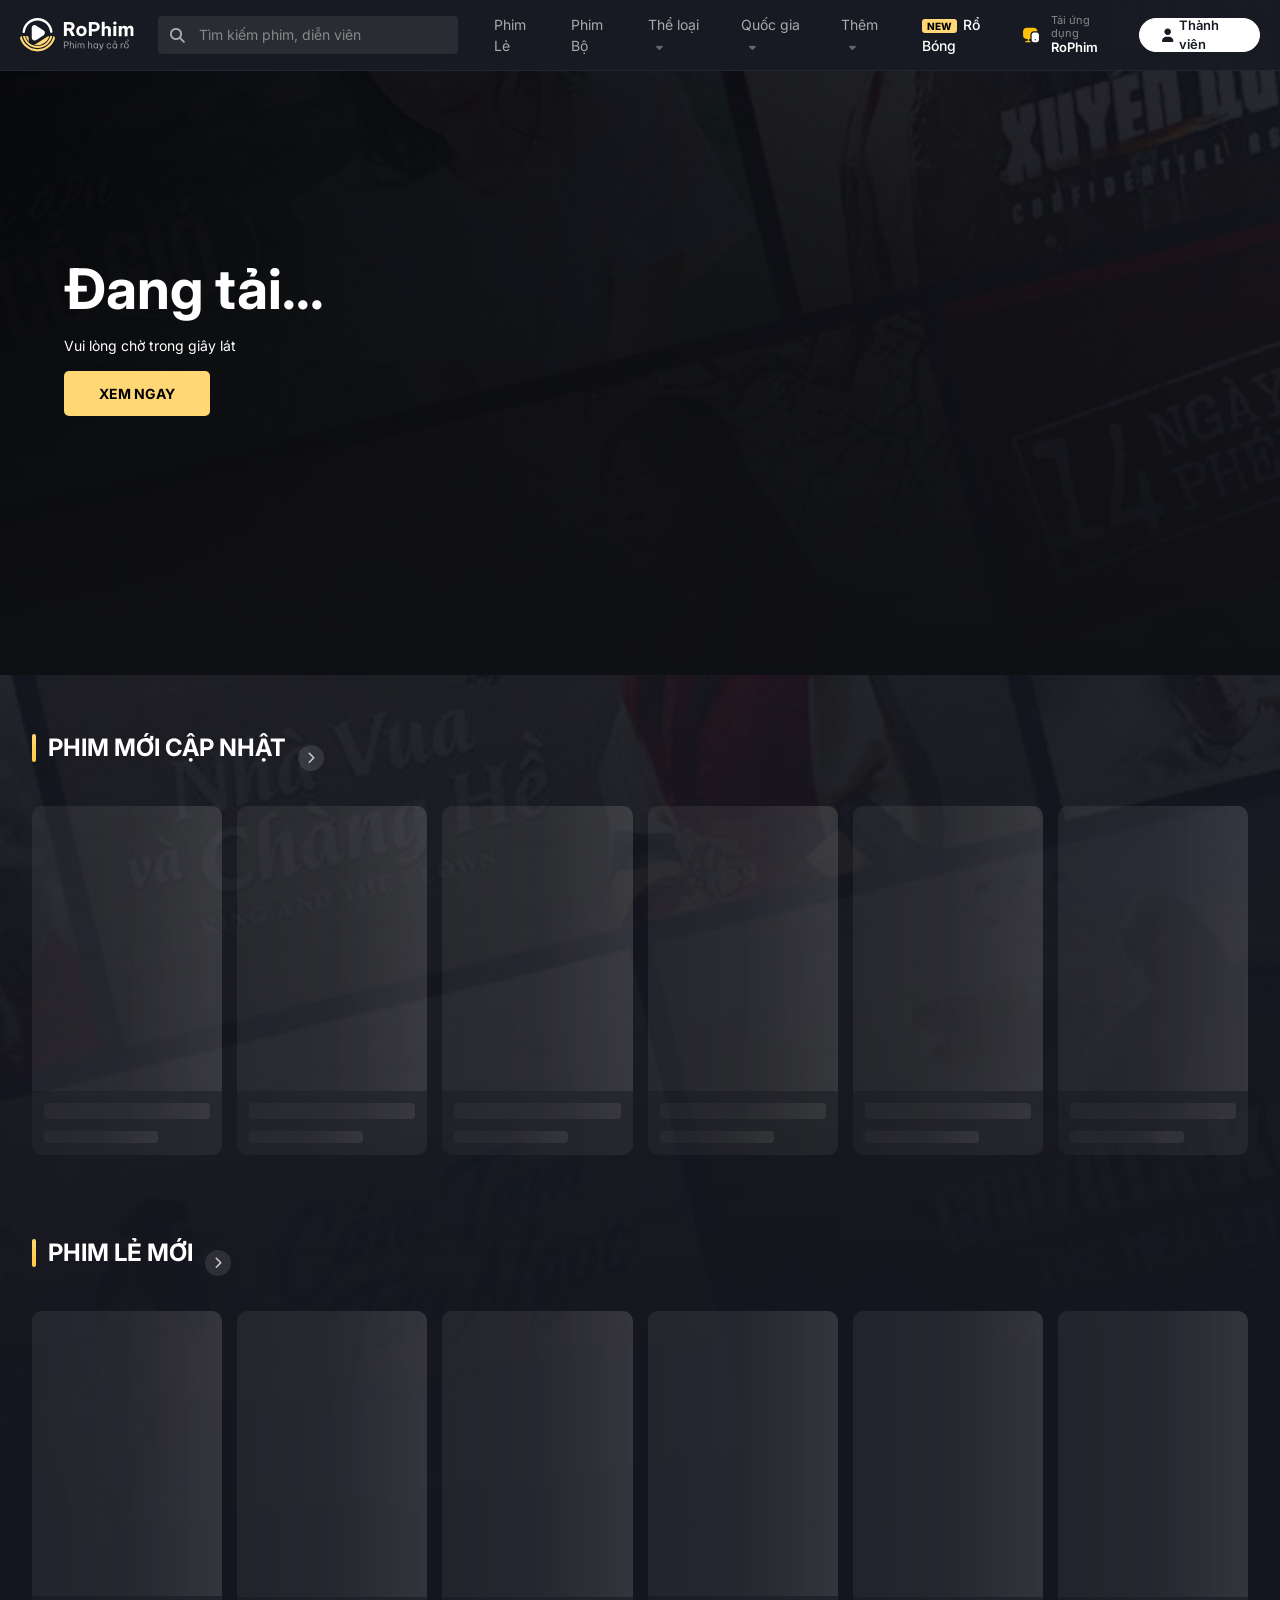
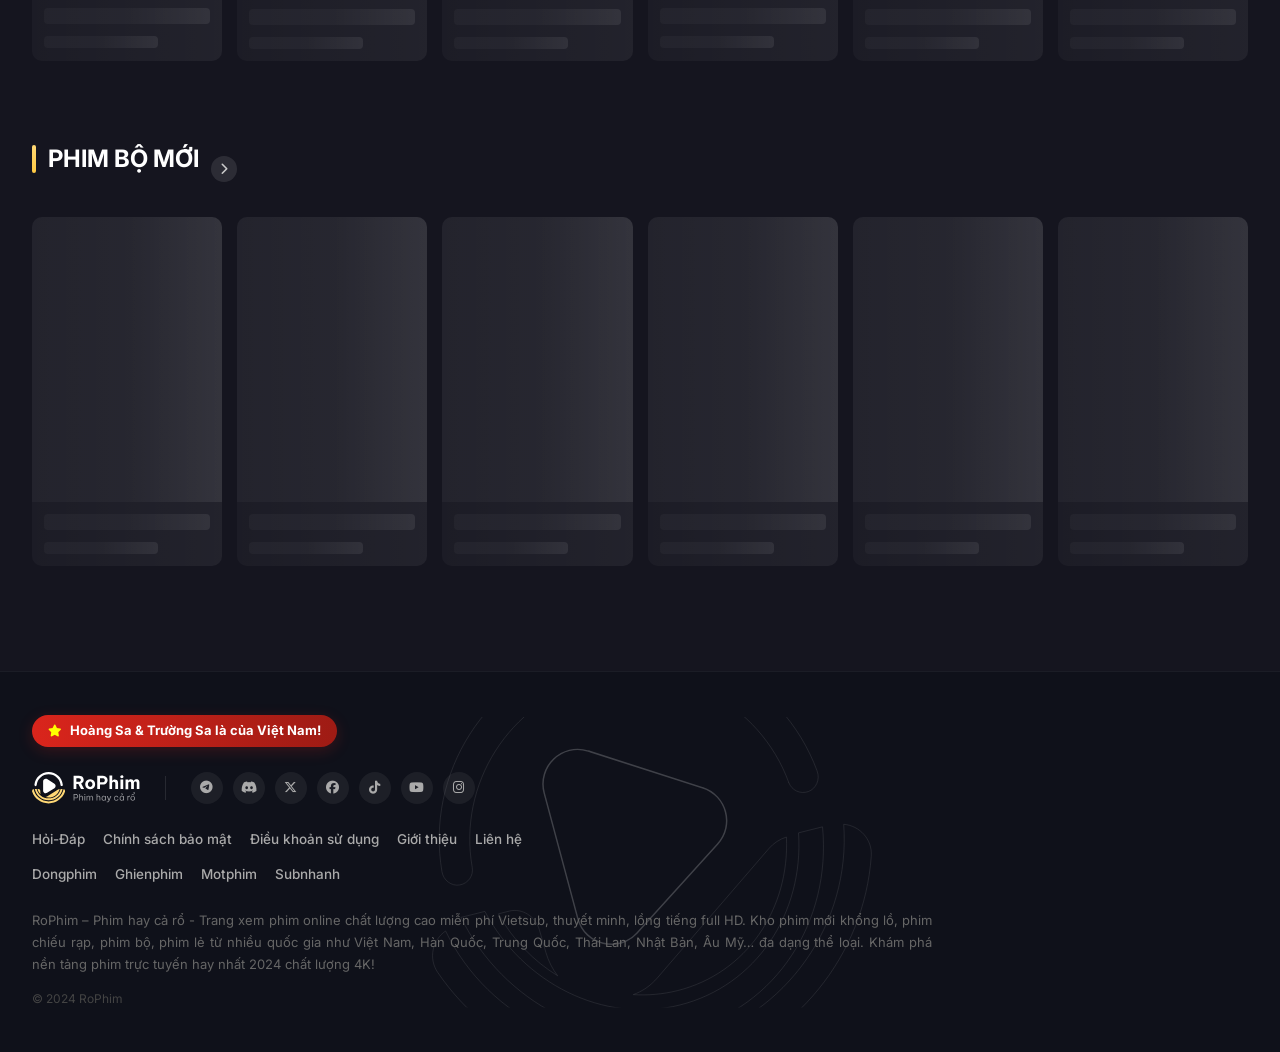
==== commit 7efa0259: "feat(favorites): add favorites page with add/remove and pagination" ====
--- a/index.html
+++ b/index.html
@@ -18,7 +18,8 @@
     <link rel="stylesheet" href="./css/variables.css" />
     <link rel="stylesheet" href="./css/style.css" />
     <link rel="stylesheet" href="./css/components.css" />
-    <link rel="stylesheet" href="./css/homepage.css">
+    <link rel="stylesheet" href="./css/homepage.css" />
+    
 
     <!-- JavaScript modules - Load in correct order -->
     <script src="./js/components.js"></script>
@@ -26,13 +27,12 @@
     <script src="./js/utils.js"></script>
     <script src="./js/api.js"></script>
     <script src="./js/main.js"></script>
-    <script src="./js/home.js"></script>
+    <!-- <script src="./js/home.js"></script> -->
     <script src="./js/homepage.js"></script>
   </head>
-  
+
   <body>
-    
-    <!-- Header component - loaded dynamically -->
+    <!-- Header -->
     <div id="header-placeholder"></div>
 
     <!-- Main content -->
@@ -41,49 +41,50 @@
       style="
         background: url(&quot;./assets/images/banners/home-background.jpg&quot;)
           no-repeat center top/cover;
-      " class="home">
-
+      "
+      class="home"
+    >
       <section class="banner" id="heroBanner">
         <div class="banner-content" id="heroContent">
-            <h1 id="heroTitle">Đang tải...</h1>
-            <p id="heroDesc">Vui lòng chờ trong giây lát</p>
-            <a href="#" class="btn-watch">Xem Ngay</a>
+          <h1 id="heroTitle">Đang tải...</h1>
+          <p id="heroDesc">Vui lòng chờ trong giây lát</p>
+          <a href="#" class="btn-watch">Xem Ngay</a>
         </div>
-    </section>
+      </section>
 
-    <div class="container">
+      <div class="container">
         <section class="movie-section">
-    <div class="section-header">
-        <h2 class="section-title">PHIM MỚI CẬP NHẬT</h2>
-        <a href="new-movies.html" class="btn-more-link">
-            <i class="fa-solid fa-chevron-right"></i>
-        </a>
-    </div>
-    <div class="movie-grid" id="movieGrid"></div>
-</section>
+          <div class="section-header">
+            <h2 class="section-title">PHIM MỚI CẬP NHẬT</h2>
+            <a href="new-movies.html" class="btn-more-link">
+              <i class="fa-solid fa-chevron-right"></i>
+            </a>
+          </div>
+          <div class="movie-grid" id="movieGrid"></div>
+        </section>
         <section class="movie-section">
-    <div class="section-header">
-        <h2 class="section-title">PHIM LẺ MỚI</h2>
-        <a href="movies.html" class="btn-more-link">
-            <i class="fa-solid fa-chevron-right"></i>
-        </a>
-    </div>
-    <div class="movie-grid" id="phimLeGrid"></div>
-</section>
+          <div class="section-header">
+            <h2 class="section-title">PHIM LẺ MỚI</h2>
+            <a href="movies.html" class="btn-more-link">
+              <i class="fa-solid fa-chevron-right"></i>
+            </a>
+          </div>
+          <div class="movie-grid" id="phimLeGrid"></div>
+        </section>
 
-<section class="movie-section">
-    <div class="section-header">
-        <h2 class="section-title">PHIM BỘ MỚI</h2>
-        <a href="series.html" class="btn-more-link">
-            <i class="fa-solid fa-chevron-right"></i>
-        </a>
-    </div>
-    <div class="movie-grid" id="phimBoGrid"></div>
-</section>
-    </div>
+        <section class="movie-section">
+          <div class="section-header">
+            <h2 class="section-title">PHIM BỘ MỚI</h2>
+            <a href="series.html" class="btn-more-link">
+              <i class="fa-solid fa-chevron-right"></i>
+            </a>
+          </div>
+          <div class="movie-grid" id="phimBoGrid"></div>
+        </section>
+      </div>
     </main>
 
-    <!-- Footer component - loaded dynamically -->
+    <!--Footer-->
     <div id="footer-placeholder"></div>
   </body>
 </html>
--- a/css/style.css
+++ b/css/style.css
@@ -154,6 +154,108 @@
   font-weight: 400;
 }
 
+/* Quick Search Dropdown */
+.search-results-dropdown {
+  position: absolute;
+  top: calc(100% + 10px);
+  left: 0;
+  right: 0;
+  background: rgba(15, 17, 26, 0.98);
+  backdrop-filter: blur(20px);
+  -webkit-backdrop-filter: blur(20px);
+  border-radius: 8px;
+  border: 1px solid rgba(255, 255, 255, 0.1);
+  box-shadow: 0 10px 30px rgba(0, 0, 0, 0.5);
+  z-index: 1001;
+  max-height: 450px;
+  overflow-y: auto;
+  display: none;
+  animation: fadeInDown 0.2s ease-out;
+}
+
+.search-results-dropdown.active {
+  display: block;
+}
+
+.search-result-item {
+  display: flex;
+  gap: 12px;
+  padding: 10px;
+  border-bottom: 1px solid rgba(255, 255, 255, 0.05);
+  transition: all 0.2s;
+  cursor: pointer;
+}
+
+.search-result-item:last-child {
+  border-bottom: none;
+}
+
+.search-result-item:hover {
+  background: rgba(255, 255, 255, 0.05);
+}
+
+.search-result-thumb {
+  width: 45px;
+  height: 65px;
+  flex-shrink: 0;
+  border-radius: 4px;
+  overflow: hidden;
+}
+
+.search-result-thumb img {
+  width: 100%;
+  height: 100%;
+  object-fit: cover;
+}
+
+.search-result-info {
+  flex: 1;
+  display: flex;
+  flex-direction: column;
+  justify-content: center;
+  min-width: 0;
+}
+
+.search-result-title {
+  font-size: 14px;
+  font-weight: 600;
+  color: #fff;
+  margin-bottom: 4px;
+  white-space: nowrap;
+  overflow: hidden;
+  text-overflow: ellipsis;
+}
+
+.search-result-meta {
+  font-size: 12px;
+  color: #888;
+}
+
+.search-no-results {
+  padding: 20px;
+  text-align: center;
+  color: #888;
+  font-size: 13px;
+}
+
+.search-view-all {
+  padding: 12px;
+  text-align: center;
+  border-top: 1px solid rgba(255, 255, 255, 0.1);
+  background: rgba(255, 216, 117, 0.05);
+}
+
+.search-view-all a {
+  color: #ffd875;
+  font-weight: 600;
+  font-size: 13px;
+}
+
+@keyframes fadeInDown {
+  from { opacity: 0; transform: translateY(-10px); }
+  to { opacity: 1; transform: translateY(0); }
+}
+
 .el-group {
   display: flex;
   align-items: center;
@@ -189,7 +291,7 @@
   transition: transform 0.2s;
 }
 
-.menu-item:hover i {
+.menu-item:hover i.fa-caret-down {
   color: #ffd875;
   transform: rotate(180deg);
 }
@@ -560,4 +662,54 @@
 .page-info {
   color: #aaa;
   font-size: 14px;
+}
+
+/* Scroll to Top Button (Global) */
+.scroll-to-top {
+  position: fixed;
+  bottom: 30px;
+  right: 30px;
+  width: 54px;
+  height: 64px;
+  background: #fff;
+  color: #1a1c26;
+  border: none;
+  border-radius: 12px;
+  display: flex;
+  flex-direction: column;
+  align-items: center;
+  justify-content: center;
+  gap: 4px;
+  cursor: pointer;
+  opacity: 0;
+  visibility: hidden;
+  transform: translateY(20px);
+  transition: all 0.3s cubic-bezier(0.4, 0, 0.2, 1);
+  box-shadow: 0 8px 24px rgba(0, 0, 0, 0.2);
+  z-index: 1000;
+  padding: 8px 0;
+}
+
+.scroll-to-top i {
+  font-size: 16px;
+}
+
+.scroll-text {
+  font-size: 9px;
+  font-weight: 800;
+  line-height: 1.1;
+  text-align: center;
+  text-transform: uppercase;
+}
+
+.scroll-to-top.visible {
+  opacity: 1;
+  visibility: visible;
+  transform: translateY(0);
+}
+
+.scroll-to-top:hover {
+  background: #f0f0f0;
+  transform: translateY(-3px);
+  box-shadow: 0 6px 16px rgba(0, 0, 0, 0.4);
 }
--- a/css/components.css
+++ b/css/components.css
@@ -4,30 +4,23 @@
  */
 
 /* ==========================================================================
-   MOVIE CARDS
-   ========================================================================== */
-
-/* Movies Grid Container */
+   MOVIE GRID & CARD SYSTEM (Global)
+   ========================================================================== */
+
+.movie-grid {
+    display: grid;
+    grid-template-columns: repeat(6, 1fr);
+    gap: 15px;
+    min-height: 300px;
+    margin-bottom: 30px;
+}
+
+/* Movies Grid (Legacy compatibility) */
 .movies-grid {
     display: grid;
     grid-template-columns: repeat(auto-fill, minmax(160px, 1fr));
     gap: 16px;
     padding: 20px 0;
-}
-
-/* Responsive grid columns */
-@media (min-width: 768px) {
-    .movies-grid {
-        grid-template-columns: repeat(auto-fill, minmax(180px, 1fr));
-        gap: 20px;
-    }
-}
-
-@media (min-width: 1200px) {
-    .movies-grid {
-        grid-template-columns: repeat(auto-fill, minmax(200px, 1fr));
-        gap: 24px;
-    }
 }
 
 /* Movie Card Component */
@@ -189,43 +182,69 @@
 /* Favorite Button */
 .btn-favorite {
     position: absolute;
-    top: 8px;
-    right: 8px;
-    width: 36px;
-    height: 36px;
+    top: 10px;
+    right: 10px;
+    width: 38px;
+    height: 38px;
     border-radius: 50%;
-    background-color: rgba(0, 0, 0, 0.7);
-    border: 1px solid rgba(255, 255, 255, 0.1);
+    background-color: #FFD875;
+    border: none;
     display: flex;
     align-items: center;
     justify-content: center;
     cursor: pointer;
-    z-index: 3;
-    transition: all 0.3s ease;
+    z-index: 10;
+    transition: all 0.3s cubic-bezier(0.4, 0, 0.2, 1);
+    box-shadow: 0 4px 12px rgba(0, 0, 0, 0.3);
 }
 
 .btn-favorite i {
-    font-size: 16px;
-    color: #fff;
+    font-size: 18px;
+    color: #000;
+    transition: transform 0.2s ease;
 }
 
 .btn-favorite:hover {
-    background-color: rgba(255, 216, 117, 0.9);
-    border-color: rgba(255, 216, 117, 0.9);
-    transform: scale(1.1);
-}
-
-.btn-favorite:hover i {
-    color: #000;
-}
-
-.btn-favorite.active {
-    background-color: rgba(239, 68, 68, 0.9);
-    border-color: rgba(239, 68, 68, 0.9);
+    transform: scale(1.15);
+    background-color: #ffc942;
+    box-shadow: 0 6px 16px rgba(255, 216, 117, 0.4);
+}
+
+.btn-favorite:active {
+    transform: scale(0.95);
 }
 
 .btn-favorite.active i {
-    color: #fff;
+    color: #ef4444; /* Trái tim đỏ khi đã yêu thích */
+}
+
+/* Responsive grid columns */
+@media (min-width: 768px) {
+    .movies-grid {
+        grid-template-columns: repeat(auto-fill, minmax(180px, 1fr));
+        gap: 20px;
+    }
+}
+
+@media (min-width: 1200px) {
+    .movies-grid {
+        grid-template-columns: repeat(auto-fill, minmax(200px, 1fr));
+        gap: 24px;
+    }
+}
+
+/* RESPONSIVE GRID (6 columns) */
+@media (max-width: 1200px) { 
+    .movie-grid { grid-template-columns: repeat(5, 1fr); } 
+}
+@media (max-width: 1024px) { 
+    .movie-grid { grid-template-columns: repeat(4, 1fr); } 
+}
+@media (max-width: 768px) { 
+    .movie-grid { grid-template-columns: repeat(3, 1fr); } 
+}
+@media (max-width: 480px) { 
+    .movie-grid { grid-template-columns: repeat(2, 1fr); } 
 }
 
 /* ==========================================================================
@@ -269,19 +288,20 @@
     border-radius: 10px;
 }
 
-.skeleton-card .skeleton-poster {
+.skeleton-poster {
+    width: 100%;
     padding-top: 150%;
     background-color: rgba(255, 255, 255, 0.05);
 }
 
-.skeleton-card .skeleton-title {
+.skeleton-title {
     height: 16px;
     margin: 12px;
     background-color: rgba(255, 255, 255, 0.08);
     border-radius: 4px;
 }
 
-.skeleton-card .skeleton-meta {
+.skeleton-meta {
     height: 12px;
     margin: 0 12px 12px;
     width: 60%;
@@ -298,6 +318,22 @@
     }
 }
 
+@keyframes skeleton-pulse {
+    0% { background-position: 200% 0; }
+    100% { background-position: -200% 0; }
+}
+
+.skeleton-loading {
+    background: linear-gradient(
+        90deg,
+        rgba(255, 255, 255, 0.03) 25%,
+        rgba(255, 255, 255, 0.08) 50%,
+        rgba(255, 255, 255, 0.03) 75%
+    );
+    background-size: 200% 100%;
+    animation: skeleton-pulse 1.5s infinite;
+}
+
 /* ==========================================================================
    TOAST NOTIFICATIONS
    ========================================================================== */
@@ -319,7 +355,7 @@
     padding: 16px 20px;
     background-color: rgba(15, 17, 26, 0.95);
     border: 1px solid rgba(255, 255, 255, 0.1);
-    border-radius: 8px;
+    border-radius: 12px;
     box-shadow: 0 8px 32px rgba(0, 0, 0, 0.4);
     display: flex;
     align-items: center;
@@ -327,6 +363,7 @@
     pointer-events: auto;
     transform: translateX(400px);
     animation: slide-in 0.3s ease forwards;
+    backdrop-filter: blur(10px);
 }
 
 .toast.toast-removing {
@@ -334,16 +371,13 @@
 }
 
 @keyframes slide-in {
-    to {
-        transform: translateX(0);
-    }
+    from { transform: translateX(400px); }
+    to { transform: translateX(0); }
 }
 
 @keyframes slide-out {
-    to {
-        transform: translateX(400px);
-        opacity: 0;
-    }
+    from { transform: translateX(0); opacity: 1; }
+    to { transform: translateX(400px); opacity: 0; }
 }
 
 .toast-icon {
@@ -356,17 +390,9 @@
     font-size: 16px;
 }
 
-.toast.toast-success .toast-icon {
-    color: #22c55e;
-}
-
-.toast.toast-error .toast-icon {
-    color: #ef4444;
-}
-
-.toast.toast-info .toast-icon {
-    color: #3b82f6;
-}
+.toast.toast-success i { color: #22c55e; }
+.toast.toast-error i { color: #ef4444; }
+.toast.toast-info i { color: #3b82f6; }
 
 .toast-message {
     flex: 1;
@@ -374,6 +400,10 @@
     color: #fff;
     line-height: 1.5;
 }
+
+.toast-success { border-left: 4px solid #2ecc71; }
+.toast-info { border-left: 4px solid #FFD875; }
+.toast-error { border-left: 4px solid #ef4444; }
 
 /* ==========================================================================
    BUTTONS
@@ -479,9 +509,11 @@
 .mt-2 { margin-top: 16px !important; }
 .mt-3 { margin-top: 24px !important; }
 .mt-4 { margin-top: 32px !important; }
+.mt-5 { margin-top: 40px !important; }
 
 .mb-0 { margin-bottom: 0 !important; }
 .mb-1 { margin-bottom: 8px !important; }
 .mb-2 { margin-bottom: 16px !important; }
 .mb-3 { margin-bottom: 24px !important; }
 .mb-4 { margin-bottom: 32px !important; }
+.mb-5 { margin-bottom: 40px !important; }
--- a/css/homepage.css
+++ b/css/homepage.css
@@ -80,14 +80,6 @@
     margin-bottom: 20px;
 }
 
-.section-title {
-    font-size: 20px;
-    text-transform: uppercase;
-    border-left: 4px solid #ffd875;
-    padding-left: 12px;
-}
-
-/* Nút mũi tên tròn giống ảnh mẫu */
 .btn-more-link {
     display: flex;
     align-items: center;
@@ -108,66 +100,7 @@
     transform: translateX(3px);
 }
 
-/* --- GRID 6 CỘT --- */
-.movie-grid {
-    display: grid;
-    grid-template-columns: repeat(6, 1fr);
-    gap: 15px;
-    min-height: 300px;
-}
-
-.movie-card {
-    position: relative;
-    cursor: pointer;
-    transition: 0.3s;
-}
-
-.movie-card:hover { transform: translateY(-5px); }
-
-.movie-poster {
-    width: 100%;
-    aspect-ratio: 2/3;
-    border-radius: 8px;
-    overflow: hidden;
-    background: #1a1b21;
-}
-
-.movie-poster img {
-    width: 100%;
-    height: 100%;
-    object-fit: cover;
-}
-
-.badge {
-    position: absolute;
-    top: 8px;
-    right: 8px;
-    background: #ffd875;
-    color: black;
-    padding: 2px 6px;
-    font-size: 10px;
-    font-weight: bold;
-    border-radius: 4px;
-    z-index: 2;
-    text-transform: uppercase;
-}
-
-.movie-info { padding: 10px 0; }
-
-.movie-info h3 {
-    font-size: 14px;
-    white-space: nowrap;
-    overflow: hidden;
-    text-overflow: ellipsis;
-    margin-bottom: 4px;
-}
-
-.movie-info p {
-    font-size: 12px;
-    color: #777;
-}
-
-/* --- RESPONSIVE --- */
-@media (max-width: 1024px) { .movie-grid { grid-template-columns: repeat(4, 1fr); } }
-@media (max-width: 768px) { .movie-grid { grid-template-columns: repeat(3, 1fr); } }
-@media (max-width: 480px) { .movie-grid { grid-template-columns: repeat(2, 1fr); } }+/* RESPONSIVE */
+@media (max-width: 1024px) { }
+@media (max-width: 768px) { }
+@media (max-width: 480px) { }
